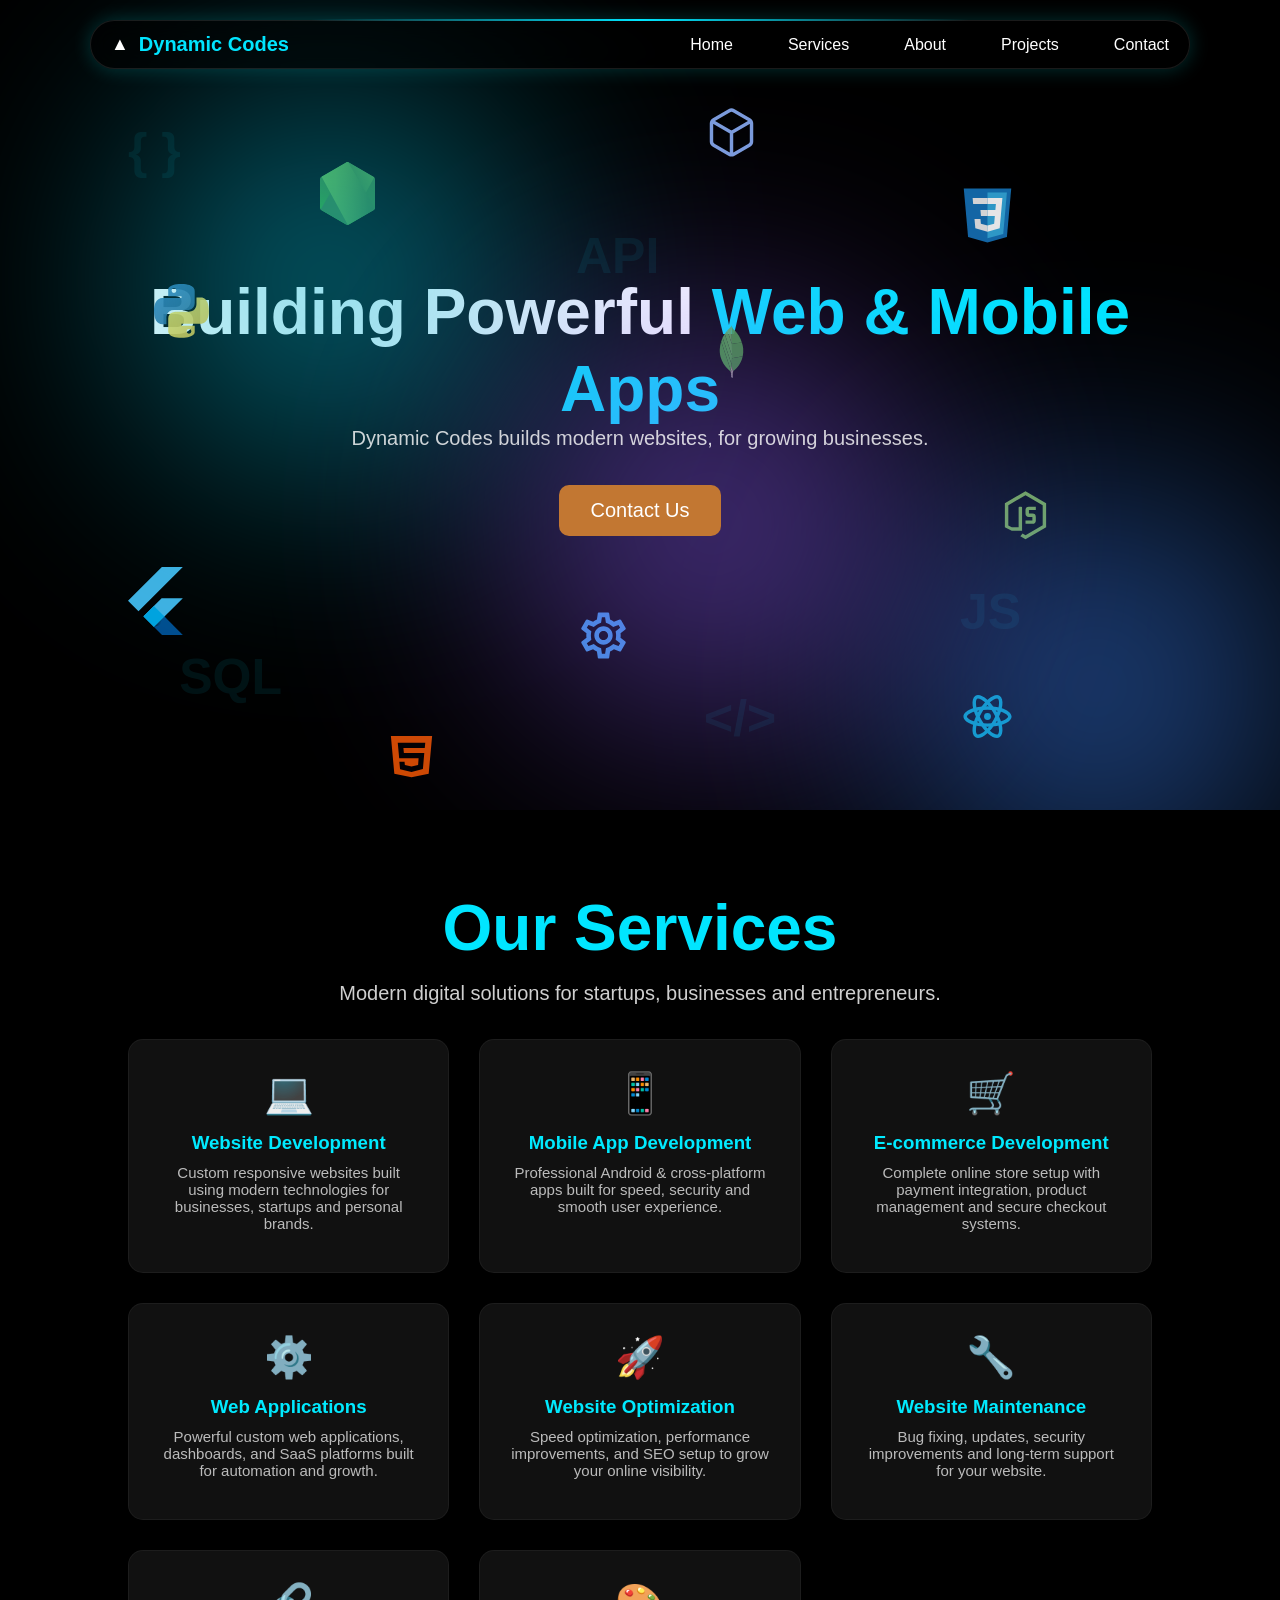
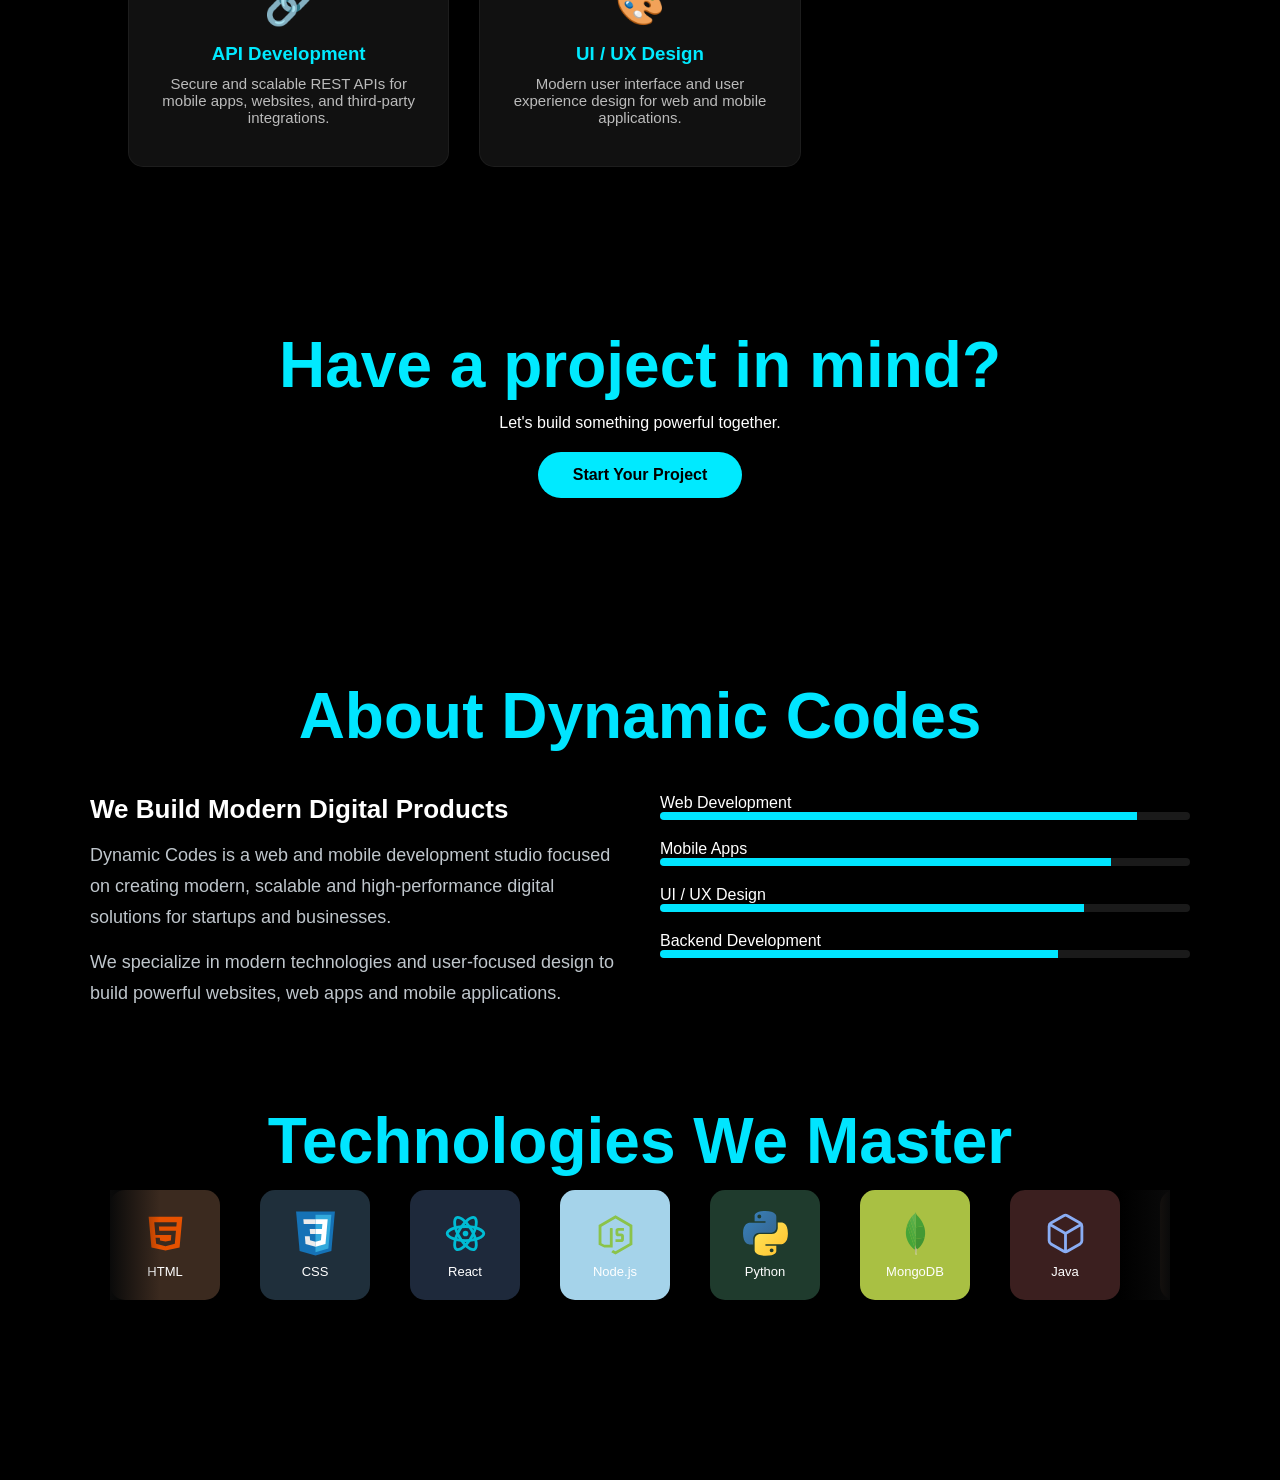
==== index.html @ 0e790fcc "update" ====
<!DOCTYPE html>
<html lang="en">

<head>

<meta charset="UTF-8">
<meta name="viewport" content="width=device-width, initial-scale=1.0">

<title>Dynamic Codes | Web & App Development</title>

<link rel="stylesheet" href="assets/css/style.css">

</head>

<body>

<!-- NAVBAR -->

<header class="navbar">

    <div class="nav-logo">
        <span class="logo-icon">▲</span>
        <span class="logo-text">Dynamic Codes</span>
    </div>

    <nav class="nav-links" id="navlinks">
        <a href="#home" class="nav-link">Home</a>
<a href="#services" class="nav-link">Services</a>
<a href="#about" class="nav-link">About</a>
<a href="#projects" class="nav-link">Projects</a>
<a href="#contact" class="nav-link">Contact</a>
    </nav>

    <div class="menu-btn" id="menuBtn">
<span></span>
<span></span>
<span></span>
</div>

</header>


<section class="hero">

<!-- animated code background -->

<div class="code-bg">

<span class="code code1">{ }</span>

<span class="code code2">&lt;/&gt;</span>

<span class="code code3">JS</span>

<span class="code code4">API</span>

<span class="code code5">SQL</span>

</div>


<!-- floating tech icons -->

<div class="floating-tech">

<img src="assets/images/tech/python.svg" class="tech python">
<img src="assets/images/tech/react.svg" class="tech react">
<img src="assets/images/tech/node.svg" class="tech node">
<img src="assets/images/tech/flutter.svg" class="tech flutter">
<img src="assets/images/tech/html.svg" class="tech html">
<img src="assets/images/tech/css.svg" class="tech css">
<img src="assets/images/tech/java.svg" class="tech java">
<img src="assets/images/tech/mongodb.svg" class="tech mongodb">
<img src="assets/images/tech/nodejs.svg" class="tech nodejs">
<img src="assets/images/tech/settings.svg" class="tech settings">

</div>


<!-- gradient blobs -->

<div class="blob blob1"></div>
<div class="blob blob2"></div>
<div class="blob blob3"></div>

<section id="home" class="home">

<div class="hero-content">

<h1>
Building Powerful
<span>Web & Mobile Apps</span>
</h1>

<p>
Dynamic Codes builds modern websites,
for growing businesses.
</p>

<a href="#contact" class="btn">Contact Us</a>

</div>

</section>
</section>


<section id="services" class="services">

<h2 class="section-title">Our Services</h2>

<p class="services-subtitle">
Modern digital solutions for startups, businesses and entrepreneurs.
</p>

<div class="services-grid">

<div class="service-card">

<div class="icon">💻</div>

<h3>Website Development</h3>

<p>
Custom responsive websites built using modern technologies
for businesses, startups and personal brands.
</p>

</div>



<div class="service-card">

<div class="icon">📱</div>

<h3>Mobile App Development</h3>

<p>
Professional Android & cross-platform apps built for
speed, security and smooth user experience.
</p>

</div>



<div class="service-card">

<div class="icon">🛒</div>

<h3>E-commerce Development</h3>

<p>
Complete online store setup with payment integration,
product management and secure checkout systems.
</p>

</div>



<div class="service-card">

<div class="icon">⚙️</div>

<h3>Web Applications</h3>

<p>
Powerful custom web applications, dashboards,
and SaaS platforms built for automation and growth.
</p>

</div>



<div class="service-card">

<div class="icon">🚀</div>

<h3>Website Optimization</h3>

<p>
Speed optimization, performance improvements,
and SEO setup to grow your online visibility.
</p>

</div>



<div class="service-card">

<div class="icon">🔧</div>

<h3>Website Maintenance</h3>

<p>
Bug fixing, updates, security improvements
and long-term support for your website.
</p>

</div>

<div class="service-card">

<div class="icon">🔗</div>

<h3>API Development</h3>

<p>
Secure and scalable REST APIs for mobile apps, websites,
and third-party integrations.
</p>

</div>

<div class="service-card">

<div class="icon">🎨</div>

<h3>UI / UX Design</h3>

<p>
Modern user interface and user experience design
for web and mobile applications.
</p>

</div>


</section>


<section class="cta-section">

<h2>Have a project in mind?</h2>

<p>Let's build something powerful together.</p>

<a href="contact.html" class="cta-btn">Start Your Project</a>

</section>

<section id="about" class="about">

<div class="about-container">

<h2 class="section-title">About Dynamic Codes</h2>

<div class="about-content">

<div class="about-text">

<h3>We Build Modern Digital Products</h3>

<p>
Dynamic Codes is a web and mobile development studio focused on creating
modern, scalable and high-performance digital solutions for startups
and businesses.
</p>

<p>
We specialize in modern technologies and user-focused design to build
powerful websites, web apps and mobile applications.
</p>

</div>

<div class="skills">

<div class="skill">
<p>Web Development</p>
<div class="progress"><span style="width:90%"></span></div>
</div>

<div class="skill">
<p>Mobile Apps</p>
<div class="progress"><span style="width:85%"></span></div>
</div>

<div class="skill">
<p>UI / UX Design</p>
<div class="progress"><span style="width:80%"></span></div>
</div>

<div class="skill">
<p>Backend Development</p>
<div class="progress"><span style="width:75%"></span></div>
</div>

</div>

</div>

<section class="tech-section">

<h2 class="section-title">Technologies We Master</h2>



<div class="tech-slider">

<div class="tech-track">

<div class="tech-item html1">
<img src="assets/images/tech/html.svg">
<p>HTML</p>
</div>

<div class="tech-item css2">
<img src="assets/images/tech/css.svg">
<p>CSS</p>
</div>

<div class="tech-item react3">
<img src="assets/images/tech/react.svg">
<p>React</p>
</div>

<div class="tech-item nodejs4">
<img src="assets/images/tech/nodejs.svg">
<p>Node.js</p>
</div>

<div class="tech-item python5">
<img src="assets/images/tech/python.svg">
<p>Python</p>
</div>

<div class="tech-item mongodb6">
<img src="assets/images/tech/mongodb.svg">
<p>MongoDB</p>
</div>

<div class="tech-item java7">
<img src="assets/images/tech/java.svg">
<p>Java</p>
</div>

<!-- duplicated for infinite scroll -->

<div class="tech-item html1">
<img src="assets/images/tech/html.svg">
<p>HTML</p>
</div>

<div class="tech-item css2">
<img src="assets/images/tech/css.svg">
<p>CSS</p>
</div>

<div class="tech-item react3">
<img src="assets/images/tech/react.svg">
<p>React</p>
</div>

<div class="tech-item nodejs4">
<img src="assets/images/tech/nodejs.svg">
<p>Node.js</p>
</div>

<div class="tech-item python5">
<img src="assets/images/tech/python.svg">
<p>Python</p>
</div>

</div>

</div>

</section>
</section>

<script src="assets/js/script.js"></script>

</body>
</html>
---- assets/css/style.css ----
*{
margin:0;
padding:0;
box-sizing:border-box;
font-family:Arial;
}

body{
background:#000;
color:white;
}

/* container */

.container{
width:90%;
max-width:1100px;
margin:auto;
}


/* GLASS NAVBAR */

.navbar{
position:sticky;
top:0;
background:rgba(255,255,255,0.05);
backdrop-filter:blur(10px);
border-bottom:1px solid rgba(255,255,255,0.1);
padding:20px 0;
}

.nav-container{
display:flex;
justify-content:space-between;
align-items:center;
}

nav a{
color:white;
margin-left:25px;
text-decoration:none;
transition:0.3s;
}

nav a:hover{
color:#06b6d4;
}


/* HERO */

.hero{
position:relative;
height:90vh;
display:flex;
align-items:center;
justify-content:center;
text-align:center;
overflow:hidden;
}


/* HERO TEXT */

.hero-content{
z-index:2;
max-width:1000px;
}

.hero h1{
font-size: clamp(32px, 6vw, 64px);
line-height:1.2;
font-weight:700;
}

.hero span{
color:#00e5ff;
}

.hero p{
font-size: clamp(14px, 2vw, 20px);
opacity:0.8;
}

/* BUTTON */

.btn{
position:relative;
display:inline-block;
padding:14px 32px;
background:#c27732;
color:white;
font-weight:500;
font-size: 20px;
border-radius:10px;
text-decoration:none;

margin-top: 10px;
transition:0.3s;

}

.btn:hover{
transform:translateY(-2px);
box-shadow:0 0 15px rgba(255,159,67,0.9);
}
.hero-content p{
    margin-bottom: 25px;
}
@media (max-width:768px){

.hero{
padding-top:120px;
padding-left:20px;
padding-right:20px;
}

.hero h1{
line-height:1.3;
}

}

@media (max-width:768px){

.hero{
text-align:center;
}

}

/* FLOATING TECH ICONS */

.floating-tech{
position:absolute;
width:100%;
height:100%;
top:0;
left:0;
pointer-events:none;
}

.tech{
position:absolute;
width:55px;
animation:float 6s ease-in-out infinite,
rotate 20s linear infinite;
opacity:0.9;
}

.python{ top:35%; left:12%; }
.react{ top:85%; left:75%; }
.node{ top:20%; left:25%; }
.flutter{ top:70%; left:10%; }
.html{ top:90%; left:30%; }
.css{ bottom:70%; left:75%; }
.apiary{ top:55%; left:30%; }
.java{ top:13%; left:55%; }
.mongodb{ top:40%; left:55%; }
.nodejs{ top:60%; left:78%; }
.settings{ top:75%; left:45%; }


@keyframes float{
0%{transform:translateY(0px);}
50%{transform:translateY(-40px);}
100%{transform:translateY(0px);}
}

@keyframes rotate{
from{transform:rotate(0deg);}
to{transform:rotate(360deg);}
}


/* GRADIENT BLOBS */

.blob{
position:absolute;
width:400px;
height:400px;
border-radius:50%;
filter:blur(120px);
opacity:0.5;
animation:blobMove 12s infinite ease-in-out;
}

.blob1{
background:#06b6d4;
top:10%;
left:10%;
}

.blob2{
background:#3b82f6;
top:60%;
left:70%;
}

.blob3{
background:#8b5cf6;
top:40%;
left:40%;
}

@keyframes blobMove{
0%{transform:translateY(0px);}
50%{transform:translateY(-80px);}
100%{transform:translateY(0px);}
}

.services{
padding:80px 0;
background:#000;
text-align:center;
}

.service-grid{
display:grid;
grid-template-columns:repeat(auto-fit,minmax(250px,1fr));
gap:25px;
margin-top:40px;
}

.service-card{
background:linear-gradient( to right,#fff,#3b82f6);
padding:30px;
border-radius:12px;
transition:0.3s;
border: #e4691c;
color: #020617;
}

.service-card:hover{
transform:translateY(-10px);
border: 2px solid #faf9fb;
box-shadow:0 20px 40px rgba(251, 249, 249, 0.4);
}


footer{
text-align:center;
padding:20px;
background:#020617;
}

.code-bg{
position:absolute;
width:100%;
height:100%;
top:0;
left:0;
pointer-events:none;
}

.code{
position:absolute;
font-size:50px;
opacity:0.08;
font-weight:bold;
}

/* different positions */

.code1{
top:15%;
left:10%;
animation:float1 10s infinite;
}

.code2{
top:85%;
left:55%;
animation:float2 12s infinite;
}

.code3{
top:72%;
left:75%;
animation:float3 9s infinite;
}

.code4{
top:28%;
left:45%;
animation:float4 11s infinite;
}

.code5{
top:80%;
left:14%;
animation:float5 13s infinite;
}

/* different animations */

@keyframes float1{
0%{transform:translateY(0);}
50%{transform:translateY(-40px);}
100%{transform:translateY(0);}
}

@keyframes float2{
0%{transform:translateY(0);}
50%{transform:translateY(40px);}
100%{transform:translateY(0);}
}

@keyframes float3{
0%{transform:translateX(0);}
50%{transform:translateX(-40px);}
100%{transform:translateX(0);}
}

@keyframes float4{
0%{transform:translate(0);}
50%{transform:translate(30px,-30px);}
100%{transform:translate(0);}
}

@keyframes float5{
0%{transform:translate(0);}
50%{transform:translate(-30px,30px);}
100%{transform:translate(0);}
}


/* NAVBAR */

.navbar{
position:fixed;
top:20px;
left:50%;
transform:translateX(-50%);

width:85%;
max-width:900px;

display:flex;
justify-content:space-between;
align-items:center;

padding:12px 25px;

border-radius:50px;

background:rgba(0,0,0,0.7);
backdrop-filter:blur(10px);

border:1px solid rgba(255,255,255,0.1);

box-shadow:0 0 20px rgba(0,255,255,0.2);

z-index:1000;
}

/* logo */

.nav-logo{
display:flex;
align-items:center;
gap:10px;
font-size:20px;
font-weight:600;
color:#00e5ff;
}

.logo-icon{
font-size:18px;
color:white;
}

/* links */

.nav-links{
display:flex;
gap:25px;
}

.nav-links a{
text-decoration:none;
color:white;
font-size:15px;
transition:0.3s;
}

.nav-links a:hover{
color:#00e5ff;
}

/* menu icon */

.menu-btn{
display:none;
font-size:22px;
color:white;
cursor:pointer;
}

@media(max-width:768px){

.nav-links{
display:none;
}

.menu-btn{
display:block;
}

}

.navbar::before{
content:"";
position:absolute;
top:-2px;
left:20%;
width:60%;
height:2px;

background:linear-gradient(90deg,transparent,#00e5ff,transparent);
}

.services-hero{
text-align:center;
padding:140px 20px 60px;
background:linear-gradient(135deg,#050505,#0b0f2c);
}

.services-hero h1{
font-size:48px;
color:#00eaff;
margin-bottom:10px;
}

.services-hero p{
color:#bbb;
font-size:18px;
margin-bottom: 10px;
}



.services-container{

display:grid;
grid-template-columns:repeat(auto-fit,minmax(250px,1fr));

gap:30px;

padding:60px 10%;

}



.service-card{

background:#0f0f0f;

padding:30px;

border-radius:15px;

text-align:center;

border:1px solid rgba(255,255,255,0.05);

transition:0.4s;

}



.service-card:hover{

transform:translateY(-10px);

border-color:#00eaff;

box-shadow:0 0 20px rgba(0,255,255,0.3);

}



.icon{

font-size:40px;

margin-bottom:15px;

}



.service-card h3{

color:#00eaff;

margin-bottom:10px;

}



.service-card p{

color:#bbb;

font-size:15px;
margin-bottom: 10px;

}



.cta-section{

text-align:center;

padding:80px 20px;

background:#000;

}

.cta-section h2{
font-size: clamp(32px, 6vw, 64px);
line-height:1.2;
font-weight:700;
color:#00eaff;

margin-bottom:10px;

}



.cta-btn{

display:inline-block;

margin-top:20px;

padding:14px 35px;

background:#00eaff;

color:#000;

border-radius:30px;

text-decoration:none;

font-weight:bold;

transition:0.3s;

}



.cta-btn:hover{

background:#00c7d9;

}



footer{

text-align:center;

padding:20px;

background:#000;

color:#aaa;

}

/* SECTION TITLE */

.section-title{
text-align:center;
margin-bottom:60px;
color:#00e5ff;
margin-bottom: 10px;
font-size: clamp(32px, 6vw, 64px);
line-height:1.2;
font-weight:700;
}

/* SERVICES */

.services{
padding:80px 10%;
}

.services-grid{
display:grid;
grid-template-columns:repeat(auto-fit,minmax(250px,1fr));
gap:30px;
margin-top: 10px;
}

.service-card{
background:#111;
padding:30px;
border-radius:15px;
transition:0.3s;
}

.services-subtitle{
text-align:center;
max-width:1000px;
margin:10px auto 50px;
color:#cfcfcf;
font-size:clamp(14px,2vw,20px);
line-height:1.6;
margin-bottom: 30px;
}

.service-card:hover{
transform:translateY(-10px);
}

.menu-btn{
display:none;
flex-direction:column;
cursor:pointer;
gap:5px;
}

.menu-btn span{
width:25px;
height:3px;
background:white;
border-radius:3px;
transition:0.3s;
}

/* Mobile */

@media (max-width:768px){

.nav-links{
position:absolute;
top:80px;
left:0;
width:100%;
background:#0b0b0b;
flex-direction:column;
align-items:center;
gap:20px;
padding:20px 0;
transform:translateY(-200%);
transition:0.4s;
}

.nav-links.active{
transform:translateY(0);
}

.menu-btn{
display:flex;
}

}

/* hamburger animation */

.menu-btn.active span:nth-child(1){
transform:rotate(45deg) translate(5px,5px);
}

.menu-btn.active span:nth-child(2){
opacity:0;
}

.menu-btn.active span:nth-child(3){
transform:rotate(-45deg) translate(6px,-6px);
}

/* NAVBAR */

.navbar{
display:flex;
justify-content:space-between;
align-items:center;
padding:12px 20px;
position:fixed;
width:90%;
left: 50%;
top:20px;
z-index:1000;
max-width: 1100px;
transform: translateX(-50%);
background:rgba(0,0,0,0.6);
backdrop-filter:blur(10px);
border-radius:50px;
}

/* NAV LINKS */

.nav-links{
display:flex;
gap:30px;
}

.nav-links a{
color:white;
text-decoration:none;
font-size:16px;
transition:0.3s;
}

.nav-links a:hover{
color:#00e5ff;
}

/* HAMBURGER */

.menu-btn{
display:none;
flex-direction:column;
cursor:pointer;
gap:5px;
}

.menu-btn span{
width:26px;
height:3px;
background:white;
border-radius:5px;
transition:0.3s;
}

/* MOBILE MENU */

@media (max-width:768px){

.menu-btn{
display:flex;
}

.nav-links{
position:absolute;
top:80px;
left:0;
width:100%;
flex-direction:column;
align-items:center;
gap:25px;
padding:30px 0;
border:1px solid #00e5ff;

background:rgba(0,0,0,0.9);
backdrop-filter:blur(15px);

transform:translateY(-200%);
transition:0.4s ease;
}

.nav-links.active{
transform:translateY(0);
}

}

/* HAMBURGER ANIMATION */

.menu-btn.active span:nth-child(1){
transform:rotate(45deg) translate(5px,5px);
}

.menu-btn.active span:nth-child(2){
opacity:0;
}

.menu-btn.active span:nth-child(3){
transform:rotate(-45deg) translate(6px,-6px);
}

@media (max-width:768px){

.nav-links{
display:none;
flex-direction:column;
}

.nav-links.active{
display:flex;
}

}

@media (max-width:768px){

.nav-links{
position:absolute;
top:70px;
left:0;
width:100%;

background:#0b0b0b;

flex-direction:column;
align-items:center;
gap:20px;

padding:25px 0;

display:none;
}

.nav-links.active{
display:flex;
}

.nav-links a{
font-size:18px;
}

}

/* ABOUT SECTION */

.about{
padding:100px 20px;
}

.about-container{
max-width:1100px;
margin:auto;
}

.about-content{
display:grid;
grid-template-columns:1fr 1fr;
gap:40px;
margin-top:40px;
}

.about-text h3{
font-size:26px;
margin-bottom:15px;
}

.about-text p{
color:#bfc6cc;
line-height:1.7;
font-size: clamp(14px,1.6vw,18px);
margin-bottom:15px;
}

/* SKILLS */

.skill{
margin-bottom:20px;
}

.progress{
height:8px;
background:#1a1a1a;
border-radius:10px;
overflow:hidden;
}

.progress span{
display:block;
height:100%;
background:#00e5ff;
}

@media(max-width:768px){

.about-content{
grid-template-columns:1fr;
text-align:center;
}

}

/* TECH STACK */

.tech-section{
text-align:center;
padding:80px 20px;
overflow:hidden;
width:100%;

}

.tech-slider{
width:100%;
overflow:hidden;
position:relative;
}

.tech-track{
display:flex;
gap:40px;
width:max-content;



animation:scrollTech 20s linear infinite;
}

.tech-item{
min-width:110px;
height:110px;

display:flex;
flex-direction:column;
align-items:center;
justify-content:center;

border-radius:15px;

padding:15px;

transition:0.3s;
}

.tech-item img{
width:45px;
height:45px;
margin-bottom:8px;
}

.tech-item p{
font-size:13px;
color:white;
}

.react3{
background:#1e293b;
}

.python5{
background:#1f3b2d;
}

.java7{
background:#3b1f1f;
}

.html1{
background:#3b2a1f;
}

.nodejs4{
    background: #a5d3ea;
}
.mongodb6{
    background: #a9c043;
}
.css2{
background:#1f2f3b;
}

.node8{
background:#243b1f;
}

/* Animation */

@keyframes scrollTech{

0%{
transform:translateX(0);
}

100%{
transform:translateX(-50%);
}

}

@media(max-width:768px){

.tech-item{
min-width:35px;
}

.tech-item img{
width:45px;
height:45px;
}

}

.tech-slider::before,
.tech-slider::after{

content:"";
position:absolute;
top:0;
width:50px;
height:100%;
z-index:2;
}

.tech-slider::before{
left:0;
background:linear-gradient(to right,#0a0a0a,transparent);
}

.tech-slider::after{
right:0;
background:linear-gradient(to left,#0a0a0a,transparent);
}
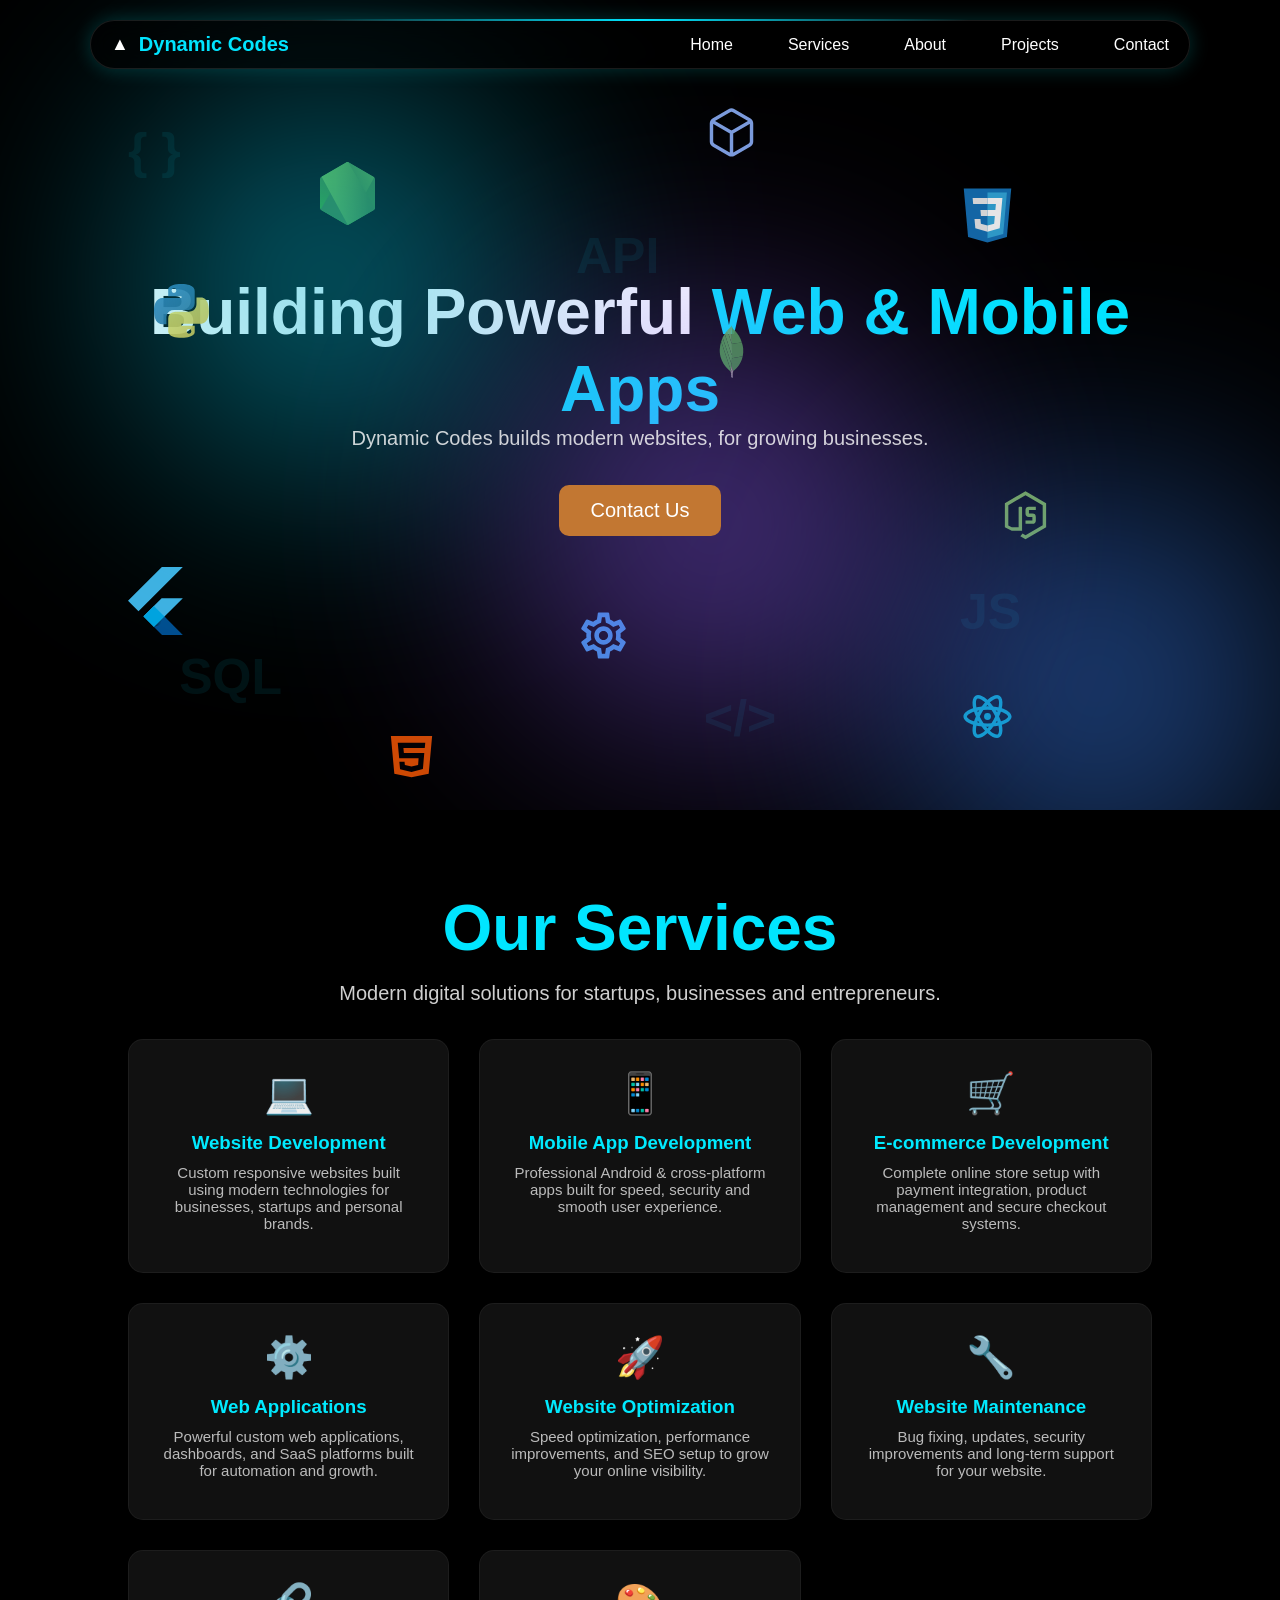
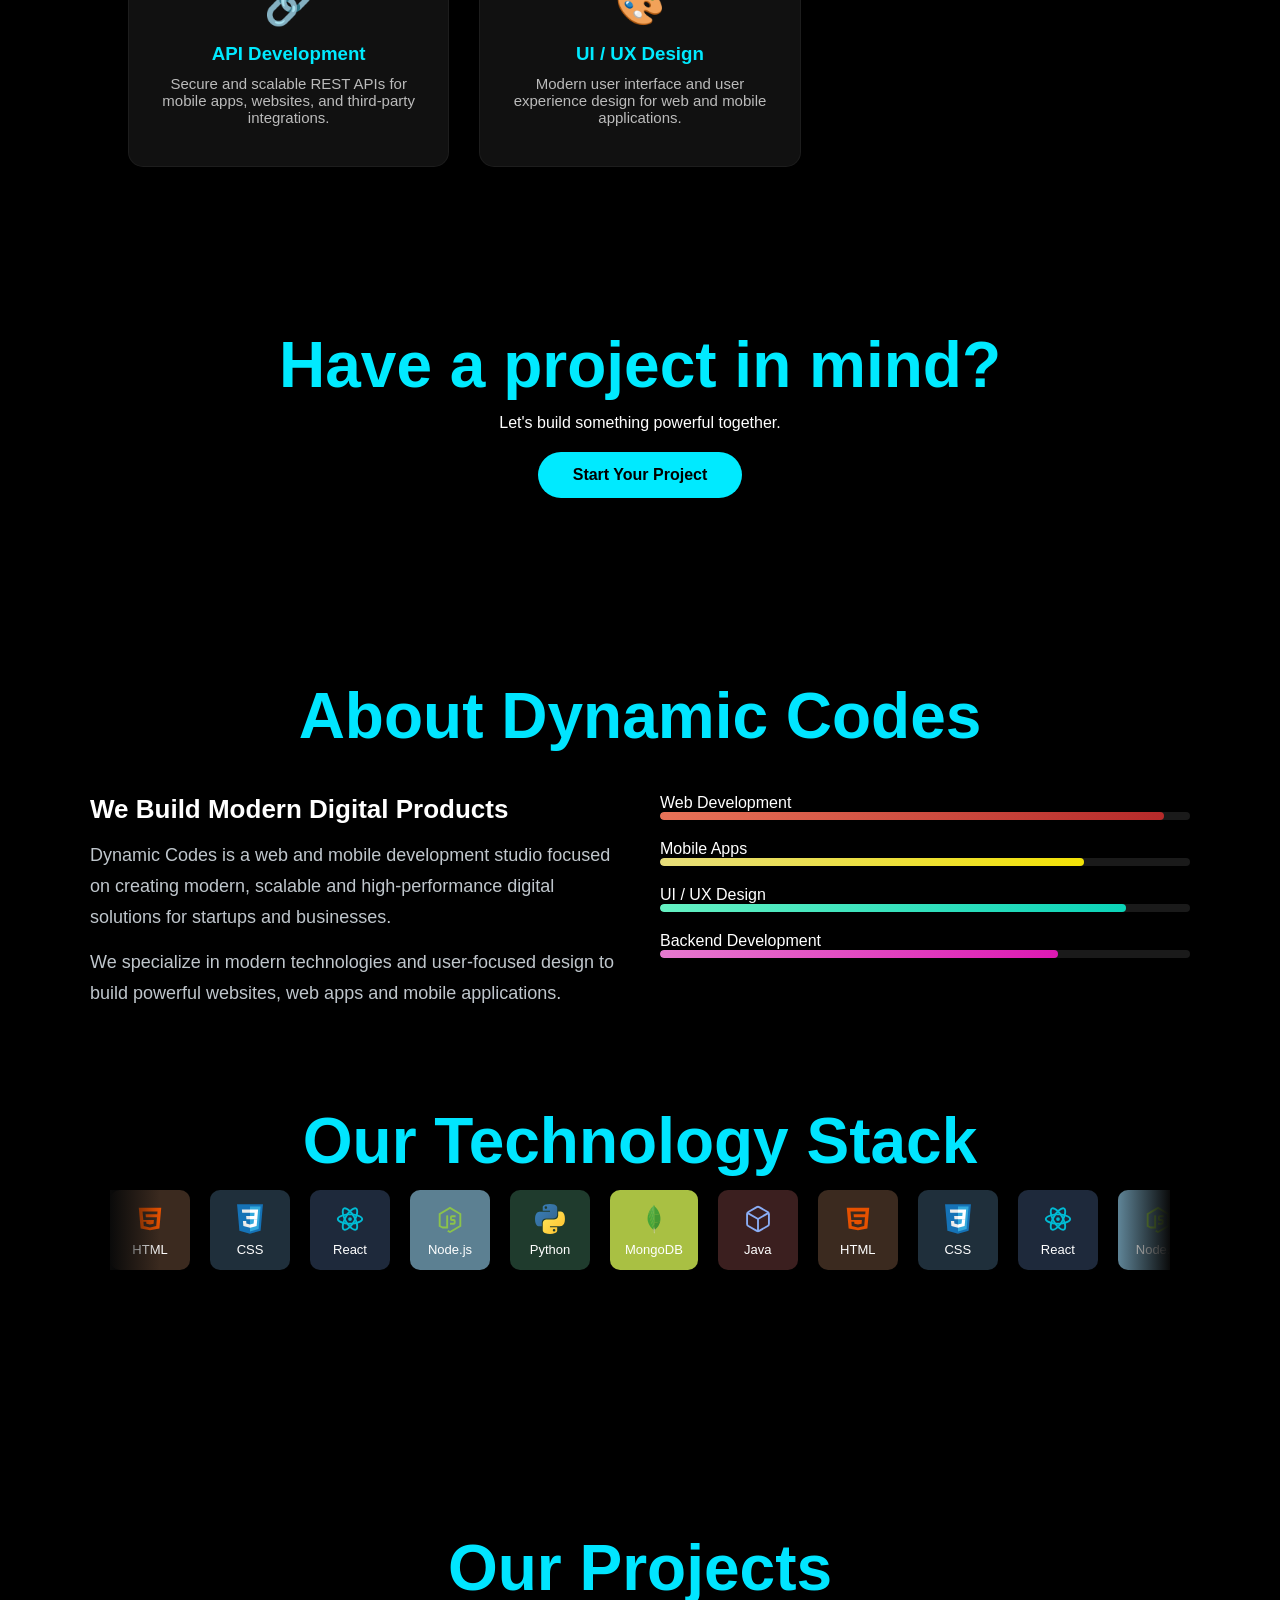
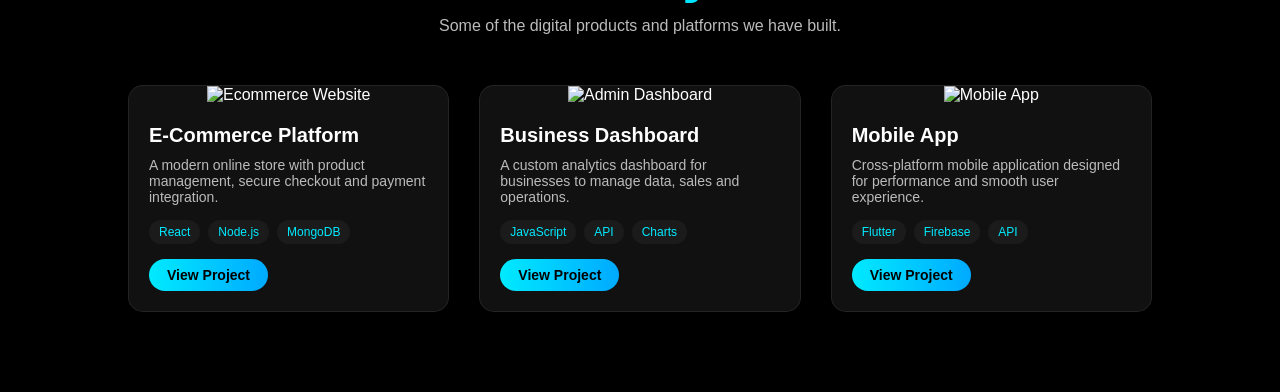
==== commit 1d03911c: "update" ====
--- a/index.html
+++ b/index.html
@@ -272,17 +272,17 @@
 
 <div class="skill">
 <p>Web Development</p>
-<div class="progress"><span style="width:90%"></span></div>
+<div class="progress"><span style="width:95%"></span></div>
 </div>
 
 <div class="skill">
 <p>Mobile Apps</p>
-<div class="progress"><span style="width:85%"></span></div>
+<div class="progress"><span style="width:80%"></span></div>
 </div>
 
 <div class="skill">
 <p>UI / UX Design</p>
-<div class="progress"><span style="width:80%"></span></div>
+<div class="progress"><span style="width:88%"></span></div>
 </div>
 
 <div class="skill">
@@ -291,12 +291,11 @@
 </div>
 
 </div>
-
 </div>
 
 <section class="tech-section">
 
-<h2 class="section-title">Technologies We Master</h2>
+<h2 class="section-title">Our Technology Stack</h2>
 
 
 
@@ -373,6 +372,97 @@
 </section>
 </section>
 
+<section id="projects" class="projects">
+
+<h2 class="section-title">Our Projects</h2>
+
+<p class="projects-subtitle">
+Some of the digital products and platforms we have built.
+</p>
+
+<div class="projects-container">
+
+<div class="project-card">
+
+<div class="project-image">
+<img src="assets/images/projects/ecommerce.jpg" alt="Ecommerce Website">
+</div>
+
+<div class="project-content">
+<h3>E-Commerce Platform</h3>
+<p>
+A modern online store with product management,
+secure checkout and payment integration.
+</p>
+
+<div class="project-tech">
+<span>React</span>
+<span>Node.js</span>
+<span>MongoDB</span>
+</div>
+
+<a href="#" class="project-btn">View Project</a>
+
+</div>
+
+</div>
+
+
+<div class="project-card">
+
+<div class="project-image">
+<img src="assets/images/projects/dashboard.jpg" alt="Admin Dashboard">
+</div>
+
+<div class="project-content">
+<h3>Business Dashboard</h3>
+<p>
+A custom analytics dashboard for businesses
+to manage data, sales and operations.
+</p>
+
+<div class="project-tech">
+<span>JavaScript</span>
+<span>API</span>
+<span>Charts</span>
+</div>
+
+<a href="#" class="project-btn">View Project</a>
+
+</div>
+
+</div>
+
+
+<div class="project-card">
+
+<div class="project-image">
+<img src="assets/images/projects/mobileapp.jpg" alt="Mobile App">
+</div>
+
+<div class="project-content">
+<h3>Mobile App</h3>
+<p>
+Cross-platform mobile application designed
+for performance and smooth user experience.
+</p>
+
+<div class="project-tech">
+<span>Flutter</span>
+<span>Firebase</span>
+<span>API</span>
+</div>
+
+<a href="#" class="project-btn">View Project</a>
+
+</div>
+
+</div>
+
+</div>
+
+</section>
+
 <script src="assets/js/script.js"></script>
 
 </body>
--- a/assets/css/style.css
+++ b/assets/css/style.css
@@ -869,12 +869,37 @@
 overflow:hidden;
 }
 
+/* Default progress bar */
+
 .progress span{
 display:block;
 height:100%;
-background:#00e5ff;
-}
-
+border-radius:20px;
+}
+
+/* Web Development */
+
+.skills .skill:nth-child(1) .progress span{
+background:linear-gradient(90deg,#E87358,#B52A2A);
+}
+
+/* Mobile Apps */
+
+.skills .skill:nth-child(2) .progress span{
+background:linear-gradient(90deg,#E6DD7A,#F2E207);
+}
+
+/* UI / UX Design */
+
+.skills .skill:nth-child(3) .progress span{
+background:linear-gradient(90deg,#65f1c2,#0bd3b8);
+}
+
+/* Backend Development */
+
+.skills .skill:nth-child(4) .progress span{
+background:linear-gradient(90deg,#e67acf,#dd19b3);
+}
 @media(max-width:768px){
 
 .about-content{
@@ -902,7 +927,7 @@
 
 .tech-track{
 display:flex;
-gap:40px;
+gap:20px;
 width:max-content;
 
 
@@ -911,15 +936,15 @@
 }
 
 .tech-item{
-min-width:110px;
-height:110px;
+min-width:80px;
+height:80px;
 
 display:flex;
 flex-direction:column;
 align-items:center;
 justify-content:center;
 
-border-radius:15px;
+border-radius:10px;
 
 padding:15px;
 
@@ -927,8 +952,8 @@
 }
 
 .tech-item img{
-width:45px;
-height:45px;
+width:30px;
+height:30px;
 margin-bottom:8px;
 }
 
@@ -954,7 +979,7 @@
 }
 
 .nodejs4{
-    background: #a5d3ea;
+    background: #5c8092;
 }
 .mongodb6{
     background: #a9c043;
@@ -1013,4 +1038,126 @@
 .tech-slider::after{
 right:0;
 background:linear-gradient(to left,#0a0a0a,transparent);
+}
+
+.projects{
+padding:80px 10%;
+text-align:center;
+}
+
+.projects-subtitle{
+color:#bbb;
+margin-bottom:50px;
+font-size:16px;
+}
+
+.projects-container{
+display:grid;
+grid-template-columns:repeat(auto-fit,minmax(280px,1fr));
+gap:30px;
+}
+
+.project-card{
+
+background:#111;
+border-radius:15px;
+overflow:hidden;
+bottom: 70px;
+
+transition:0.4s;
+
+border:1px solid rgba(255,255,255,0.08);
+
+}
+
+.project-card:hover{
+
+transform:translateY(-10px);
+
+box-shadow:
+0 10px 30px rgba(0,255,255,0.2);
+
+}
+
+.project-image img{
+
+width:100%;
+height:200px;
+object-fit:cover;
+
+}
+
+.project-content{
+padding:20px;
+text-align:left;
+}
+
+.project-content h3{
+margin-bottom:10px;
+font-size:20px;
+}
+
+.project-content p{
+font-size:14px;
+color:#bbb;
+margin-bottom:15px;
+}
+
+.project-tech{
+
+display:flex;
+flex-wrap:wrap;
+gap:8px;
+margin-bottom:15px;
+
+}
+
+.project-tech span{
+
+background:#1b1b1b;
+padding:5px 10px;
+border-radius:20px;
+font-size:12px;
+color:#00eaff;
+
+}
+
+.project-btn{
+
+display:inline-block;
+
+padding:8px 18px;
+
+background:linear-gradient(90deg,#00eaff,#00aaff);
+
+border-radius:20px;
+
+font-size:14px;
+
+text-decoration:none;
+
+color:#000;
+
+font-weight:600;
+
+transition:0.3s;
+
+}
+
+.project-btn:hover{
+
+transform:scale(1.05);
+
+}
+
+@media (max-width:768px){
+
+.projects{
+padding:60px 6%;
+}
+
+.project-content{
+text-align:center;
+}
+
 }
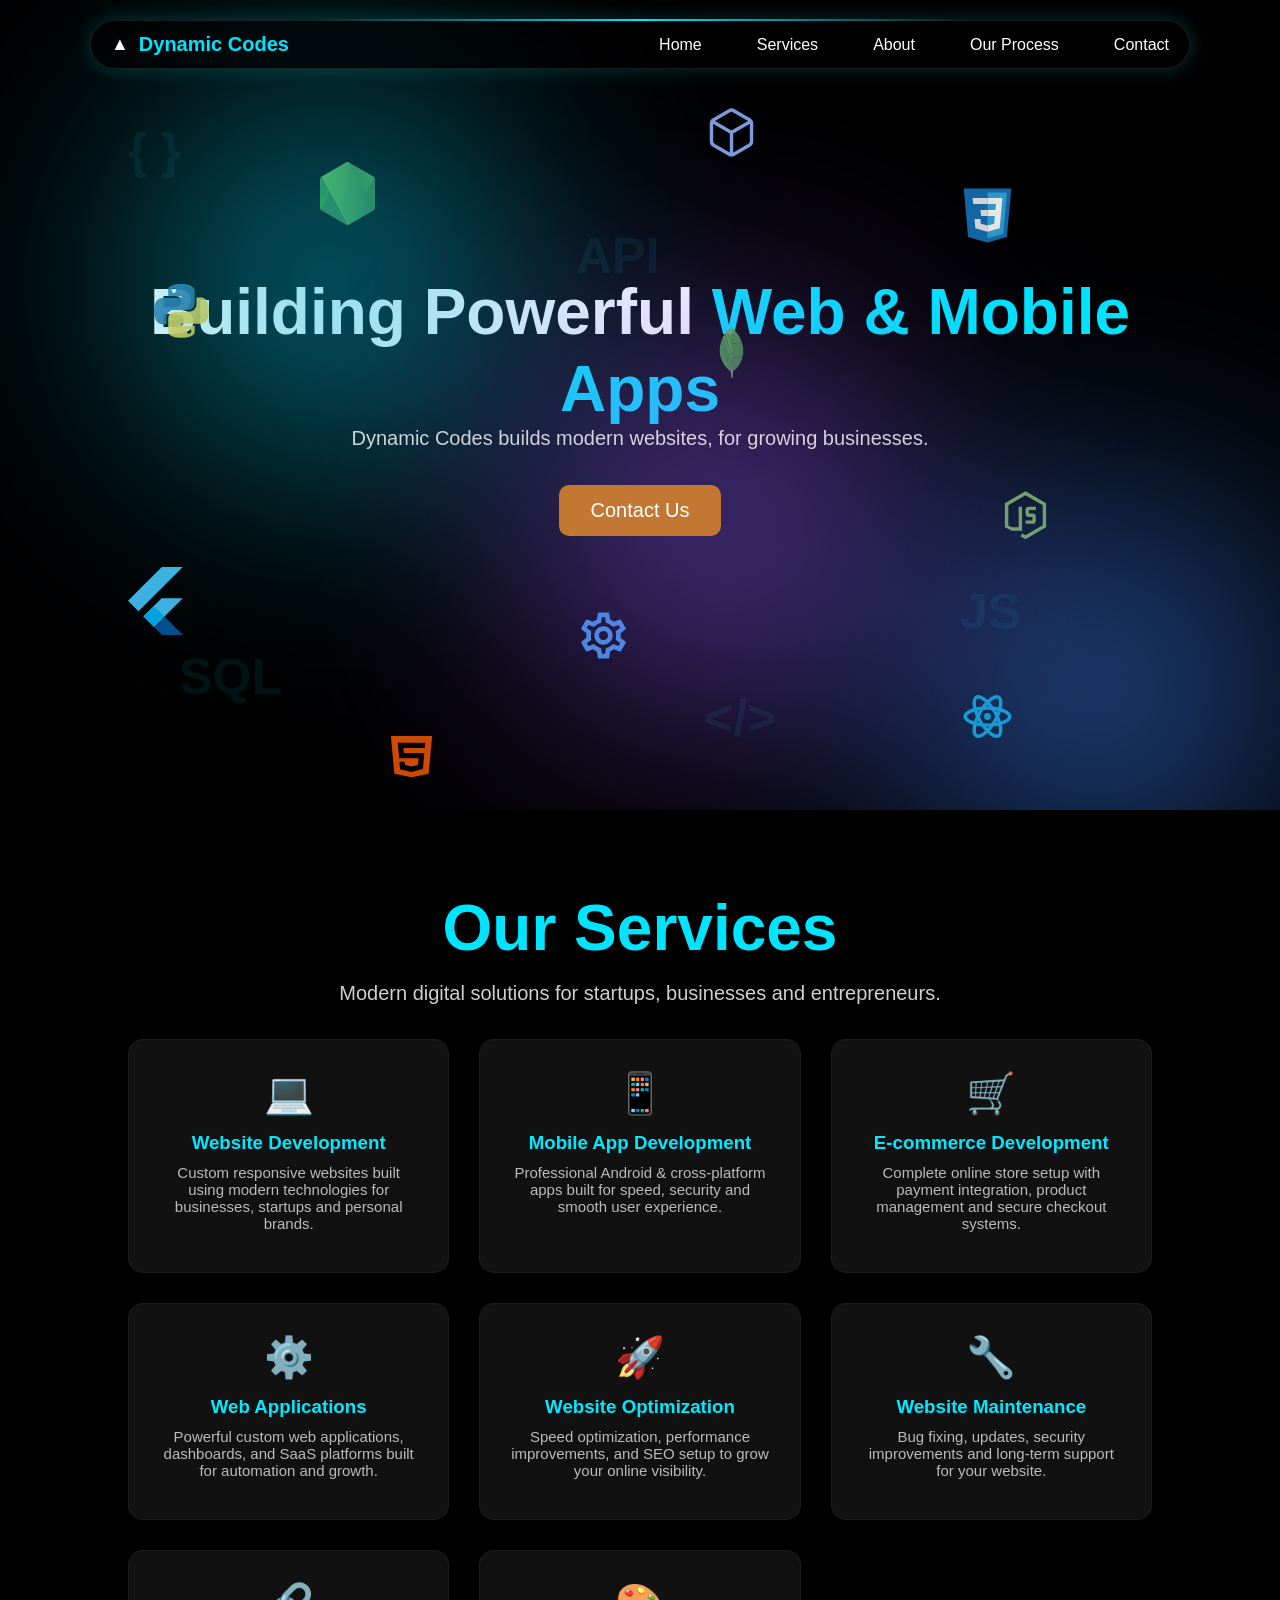
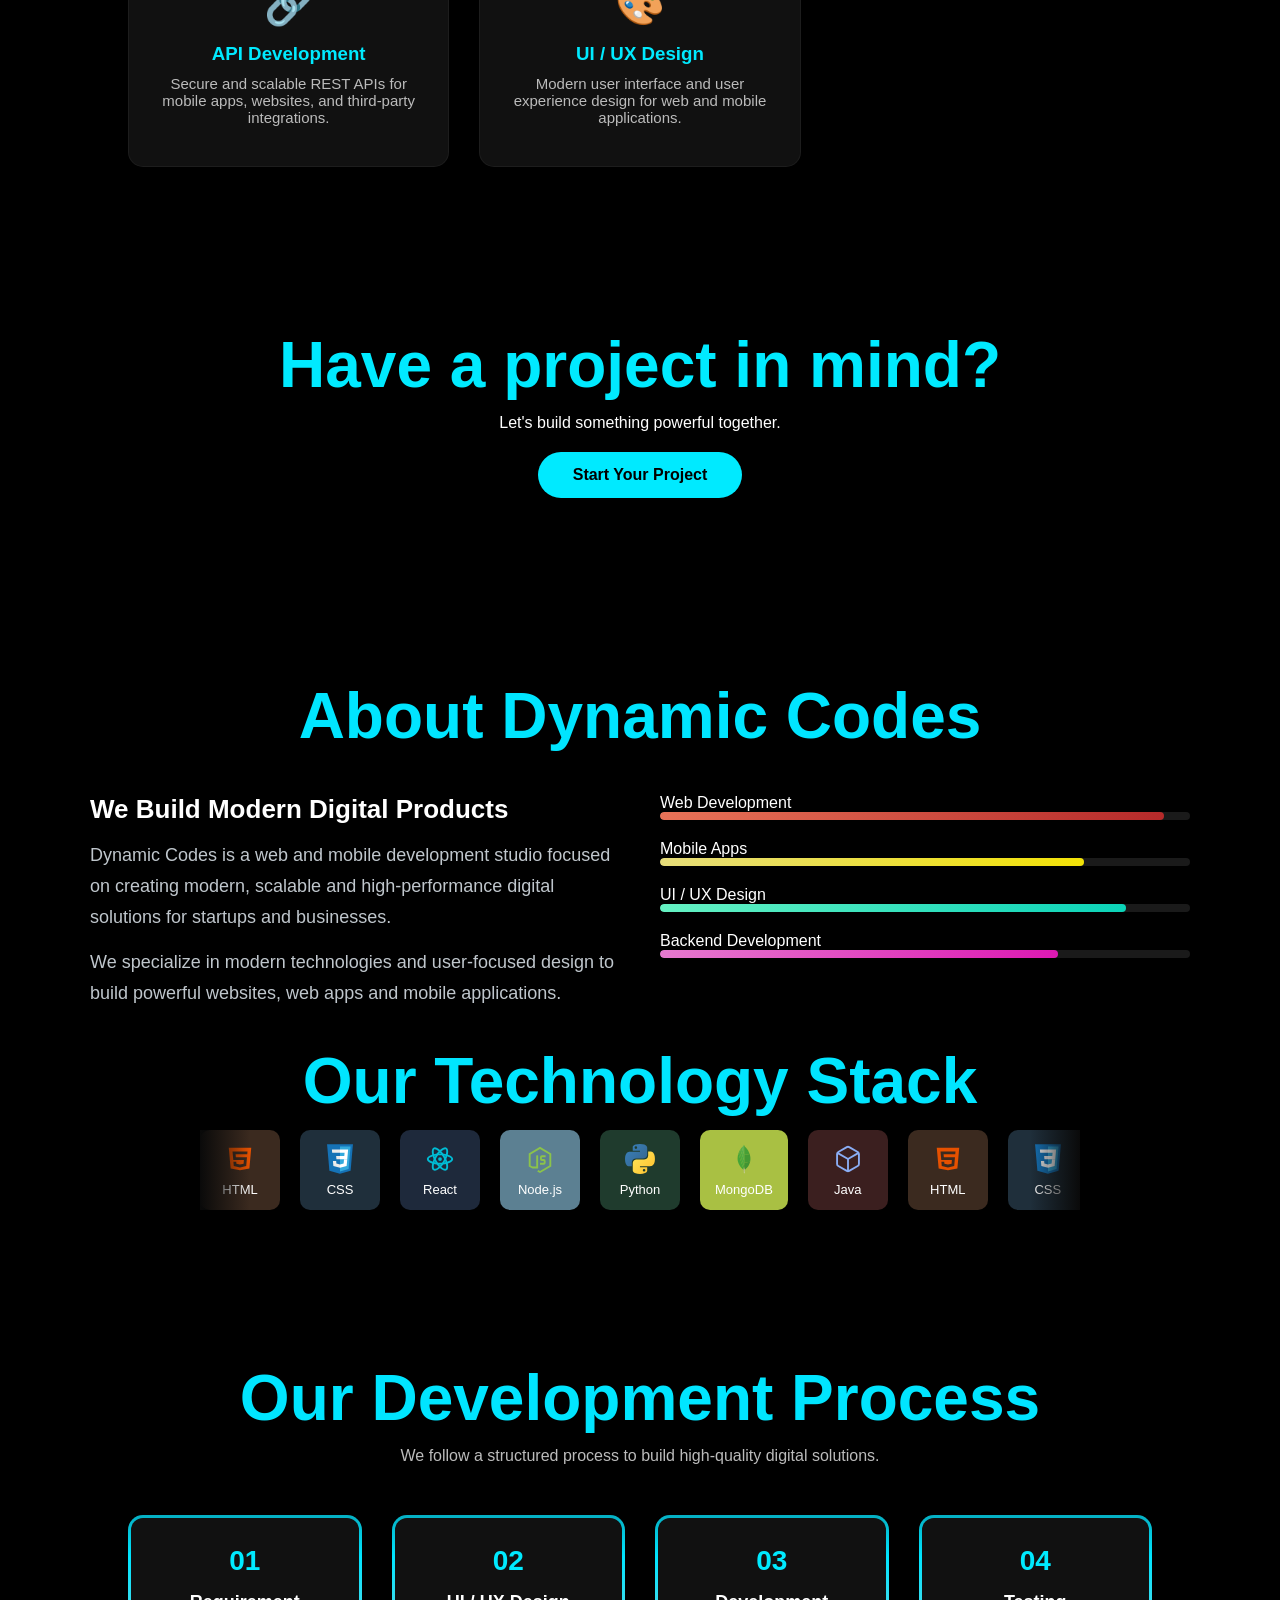
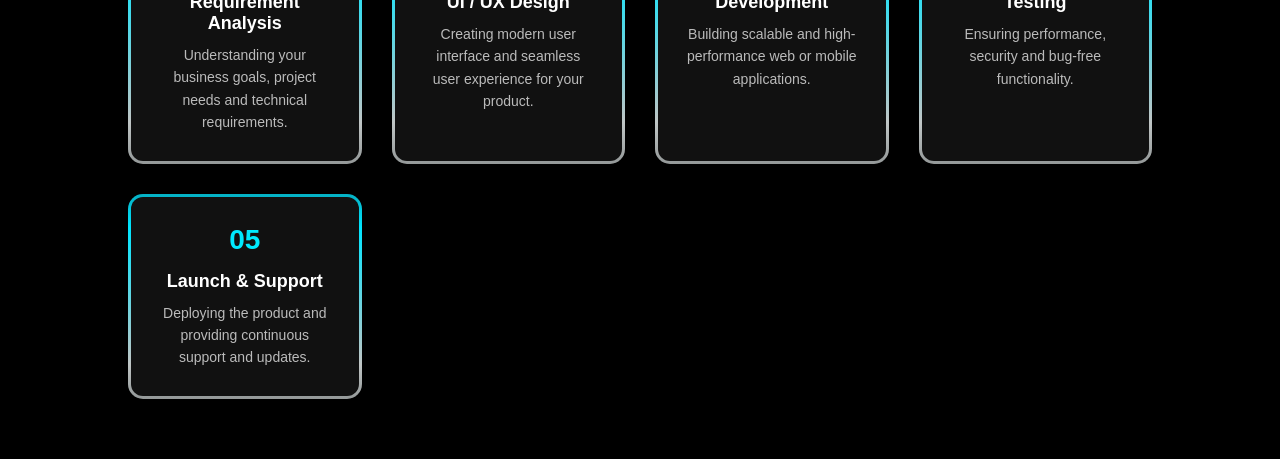
==== commit c2b7f665: "update" ====
--- a/index.html
+++ b/index.html
@@ -27,7 +27,7 @@
         <a href="#home" class="nav-link">Home</a>
 <a href="#services" class="nav-link">Services</a>
 <a href="#about" class="nav-link">About</a>
-<a href="#projects" class="nav-link">Projects</a>
+<a href="#our process" class="nav-link">Our Process</a>
 <a href="#contact" class="nav-link">Contact</a>
     </nav>
 
@@ -372,90 +372,82 @@
 </section>
 </section>
 
-<section id="projects" class="projects">
-
-<h2 class="section-title">Our Projects</h2>
-
-<p class="projects-subtitle">
-Some of the digital products and platforms we have built.
-</p>
-
-<div class="projects-container">
-
-<div class="project-card">
-
-<div class="project-image">
-<img src="assets/images/projects/ecommerce.jpg" alt="Ecommerce Website">
-</div>
-
-<div class="project-content">
-<h3>E-Commerce Platform</h3>
-<p>
-A modern online store with product management,
-secure checkout and payment integration.
-</p>
-
-<div class="project-tech">
-<span>React</span>
-<span>Node.js</span>
-<span>MongoDB</span>
-</div>
-
-<a href="#" class="project-btn">View Project</a>
-
-</div>
-
-</div>
-
-
-<div class="project-card">
-
-<div class="project-image">
-<img src="assets/images/projects/dashboard.jpg" alt="Admin Dashboard">
-</div>
-
-<div class="project-content">
-<h3>Business Dashboard</h3>
-<p>
-A custom analytics dashboard for businesses
-to manage data, sales and operations.
-</p>
-
-<div class="project-tech">
-<span>JavaScript</span>
-<span>API</span>
-<span>Charts</span>
-</div>
-
-<a href="#" class="project-btn">View Project</a>
-
-</div>
-
-</div>
-
-
-<div class="project-card">
-
-<div class="project-image">
-<img src="assets/images/projects/mobileapp.jpg" alt="Mobile App">
-</div>
-
-<div class="project-content">
-<h3>Mobile App</h3>
-<p>
-Cross-platform mobile application designed
-for performance and smooth user experience.
-</p>
-
-<div class="project-tech">
-<span>Flutter</span>
-<span>Firebase</span>
-<span>API</span>
-</div>
-
-<a href="#" class="project-btn">View Project</a>
-
-</div>
+<section id="our process" class="our process">
+
+<h2 class="section-title">Our Development Process</h2>
+
+<p class="process-subtitle">
+We follow a structured process to build high-quality digital solutions.
+</p>
+
+<div class="process-container">
+
+<div class="process-card">
+
+<div class="process-number">01</div>
+
+<h3>Requirement Analysis</h3>
+
+<p>
+Understanding your business goals, project needs
+and technical requirements.
+</p>
+
+</div>
+
+
+<div class="process-card">
+
+<div class="process-number">02</div>
+
+<h3>UI / UX Design</h3>
+
+<p>
+Creating modern user interface and seamless
+user experience for your product.
+</p>
+
+</div>
+
+
+<div class="process-card">
+
+<div class="process-number">03</div>
+
+<h3>Development</h3>
+
+<p>
+Building scalable and high-performance
+web or mobile applications.
+</p>
+
+</div>
+
+
+<div class="process-card">
+
+<div class="process-number">04</div>
+
+<h3>Testing</h3>
+
+<p>
+Ensuring performance, security and
+bug-free functionality.
+</p>
+
+</div>
+
+
+<div class="process-card">
+
+<div class="process-number">05</div>
+
+<h3>Launch & Support</h3>
+
+<p>
+Deploying the product and providing
+continuous support and updates.
+</p>
 
 </div>
 
--- a/assets/css/style.css
+++ b/assets/css/style.css
@@ -913,7 +913,7 @@
 
 .tech-section{
 text-align:center;
-padding:80px 20px;
+padding:20px 10% 10px;
 overflow:hidden;
 width:100%;
 
@@ -1040,124 +1040,139 @@
 background:linear-gradient(to left,#0a0a0a,transparent);
 }
 
-.projects{
-padding:80px 10%;
-text-align:center;
-}
-
-.projects-subtitle{
+.process{
+
+padding:30px 10% 60px;
+text-align:center;
+margin-top: 10px;
+
+}
+
+.process-subtitle{
+
 color:#bbb;
 margin-bottom:50px;
-font-size:16px;
-}
-
-.projects-container{
+
+}
+
+.process-container{
+
 display:grid;
-grid-template-columns:repeat(auto-fit,minmax(280px,1fr));
+
+grid-template-columns:repeat(auto-fit,minmax(220px,1fr));
+
 gap:30px;
-}
-
-.project-card{
-
+
+}
+
+.process-card{
+position:relative;
+padding:30px;
+border-radius:15px;
 background:#111;
-border-radius:15px;
 overflow:hidden;
-bottom: 70px;
-
-transition:0.4s;
-
-border:1px solid rgba(255,255,255,0.08);
-
-}
-
-.project-card:hover{
+}
+
+
+.process-card:hover{
 
 transform:translateY(-10px);
 
 box-shadow:
+
 0 10px 30px rgba(0,255,255,0.2);
 
 }
 
-.project-image img{
-
-width:100%;
-height:200px;
-object-fit:cover;
-
-}
-
-.project-content{
-padding:20px;
-text-align:left;
-}
-
-.project-content h3{
+.process-number{
+
+font-size:28px;
+
+font-weight:bold;
+
+color:#00eaff;
+
+margin-bottom:15px;
+
+}
+
+.process-card h3{
+
 margin-bottom:10px;
-font-size:20px;
-}
-
-.project-content p{
+
+font-size:18px;
+
+}
+
+.process-card p{
+
 font-size:14px;
+
 color:#bbb;
-margin-bottom:15px;
-}
-
-.project-tech{
-
-display:flex;
-flex-wrap:wrap;
-gap:8px;
-margin-bottom:15px;
-
-}
-
-.project-tech span{
-
-background:#1b1b1b;
-padding:5px 10px;
-border-radius:20px;
-font-size:12px;
-color:#00eaff;
-
-}
-
-.project-btn{
-
-display:inline-block;
-
-padding:8px 18px;
-
-background:linear-gradient(90deg,#00eaff,#00aaff);
-
-border-radius:20px;
-
-font-size:14px;
-
-text-decoration:none;
-
-color:#000;
-
-font-weight:600;
-
-transition:0.3s;
-
-}
-
-.project-btn:hover{
-
-transform:scale(1.05);
+
+line-height:1.6;
 
 }
 
 @media (max-width:768px){
 
-.projects{
-padding:60px 6%;
-}
-
-.project-content{
-text-align:center;
-}
-
-}+.process{
+
+padding:30px 10% 60px;
+
+}
+
+}
+
+.process-card::before{
+
+content:"";
+position:absolute;
+
+top:-50%;
+left:-50%;
+
+width:200%;
+height:200%;
+
+background:linear-gradient(
+0deg,
+transparent,
+#c0c6c6,
+#00e5ff,
+transparent
+);
+
+animation:rotateBorder 4s linear infinite;
+
+}
+
+.process-card::after{
+
+content:"";
+position:absolute;
+
+inset:3px;
+
+background:#111;
+border-radius:12px;
+
+}
+
+@keyframes rotateBorder{
+
+0%{
+transform:rotate(0deg);
+}
+
+100%{
+transform:rotate(360deg);
+}
+
+}
+
+.process-card *{
+position:relative;
+z-index:1;
+}
+
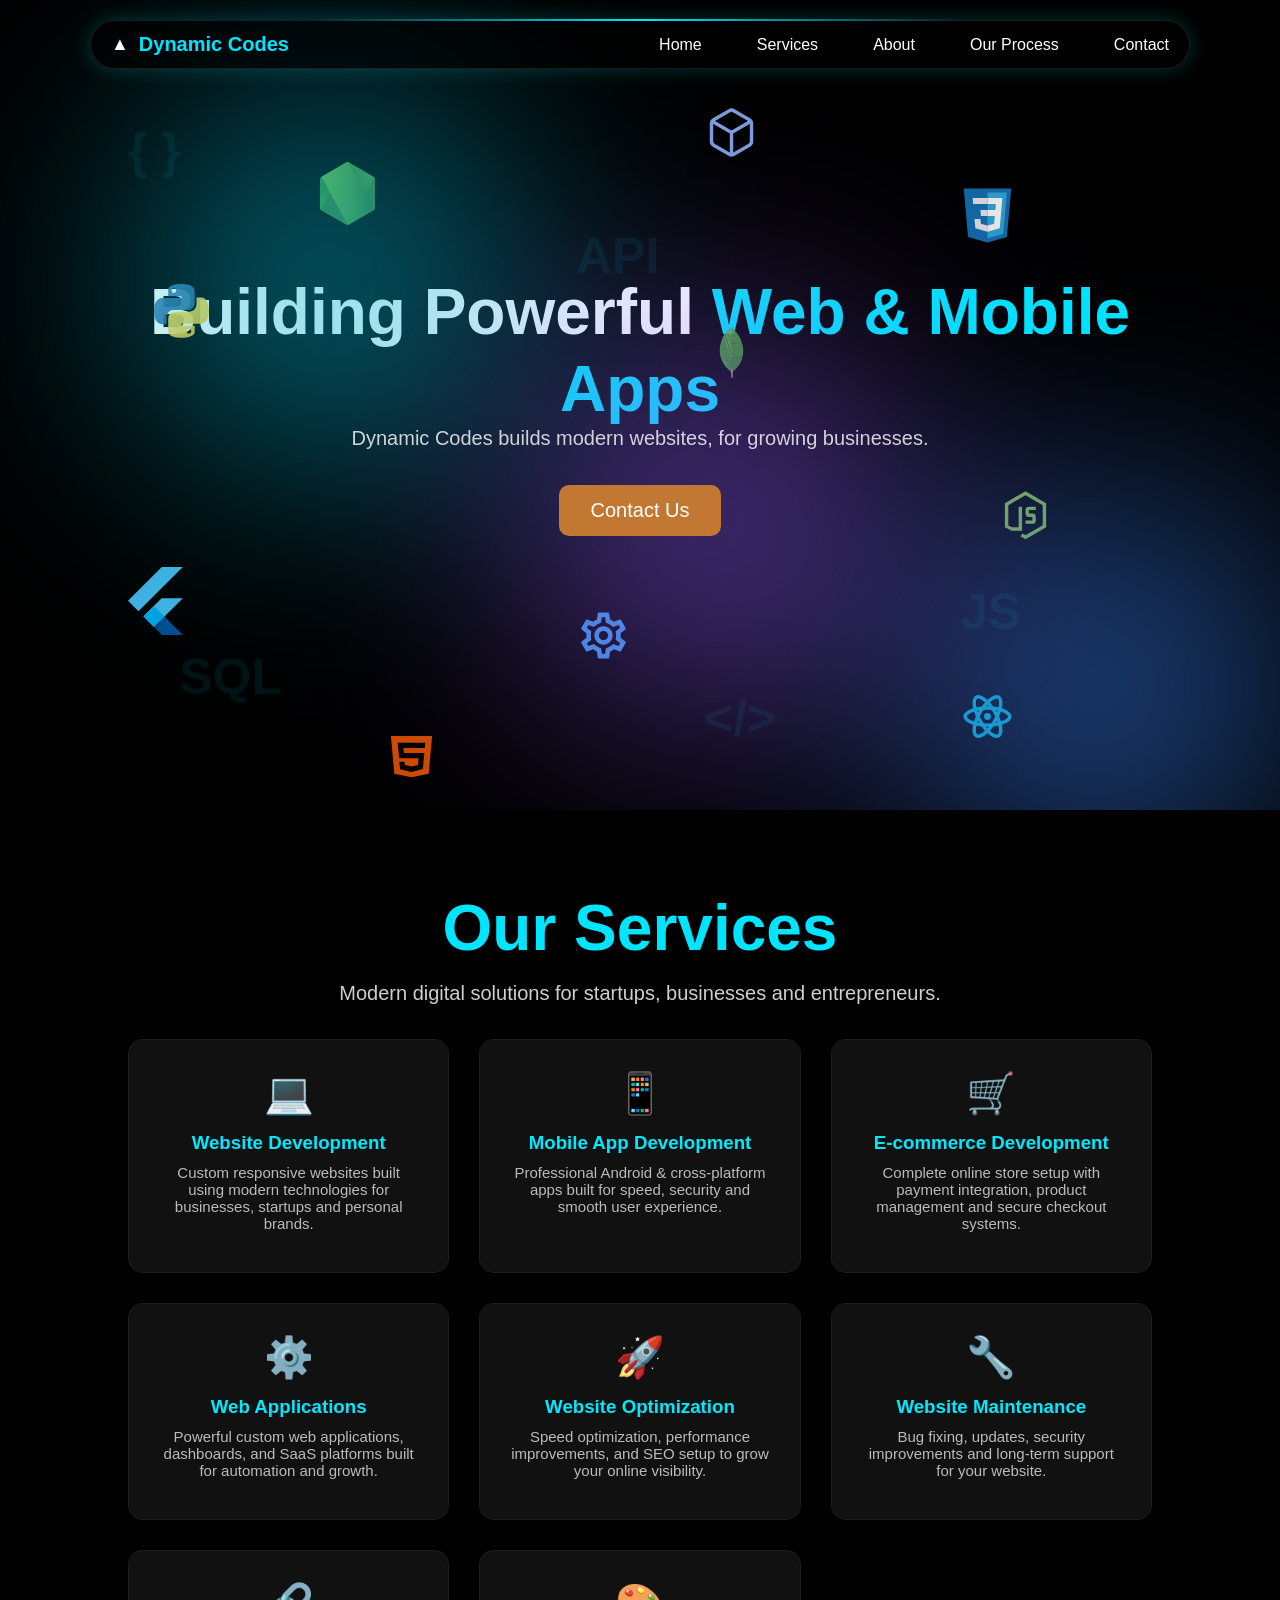
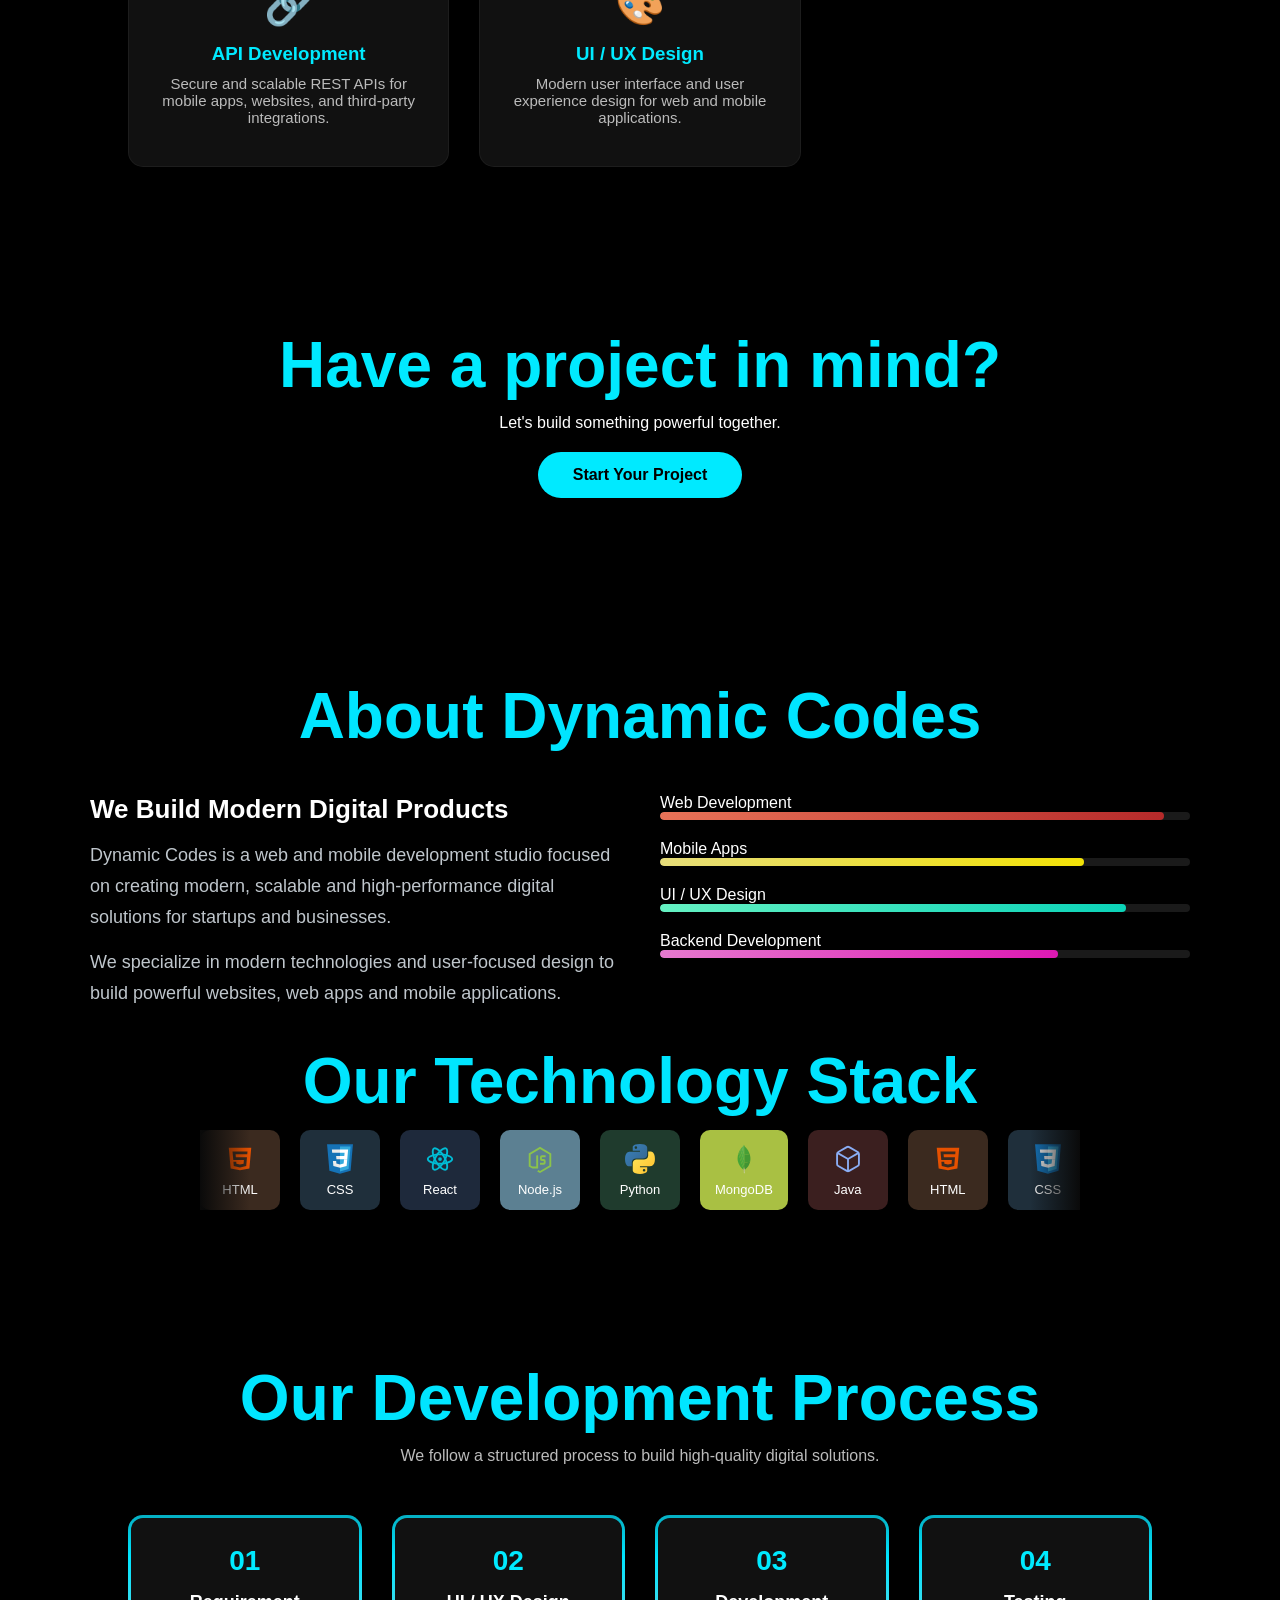
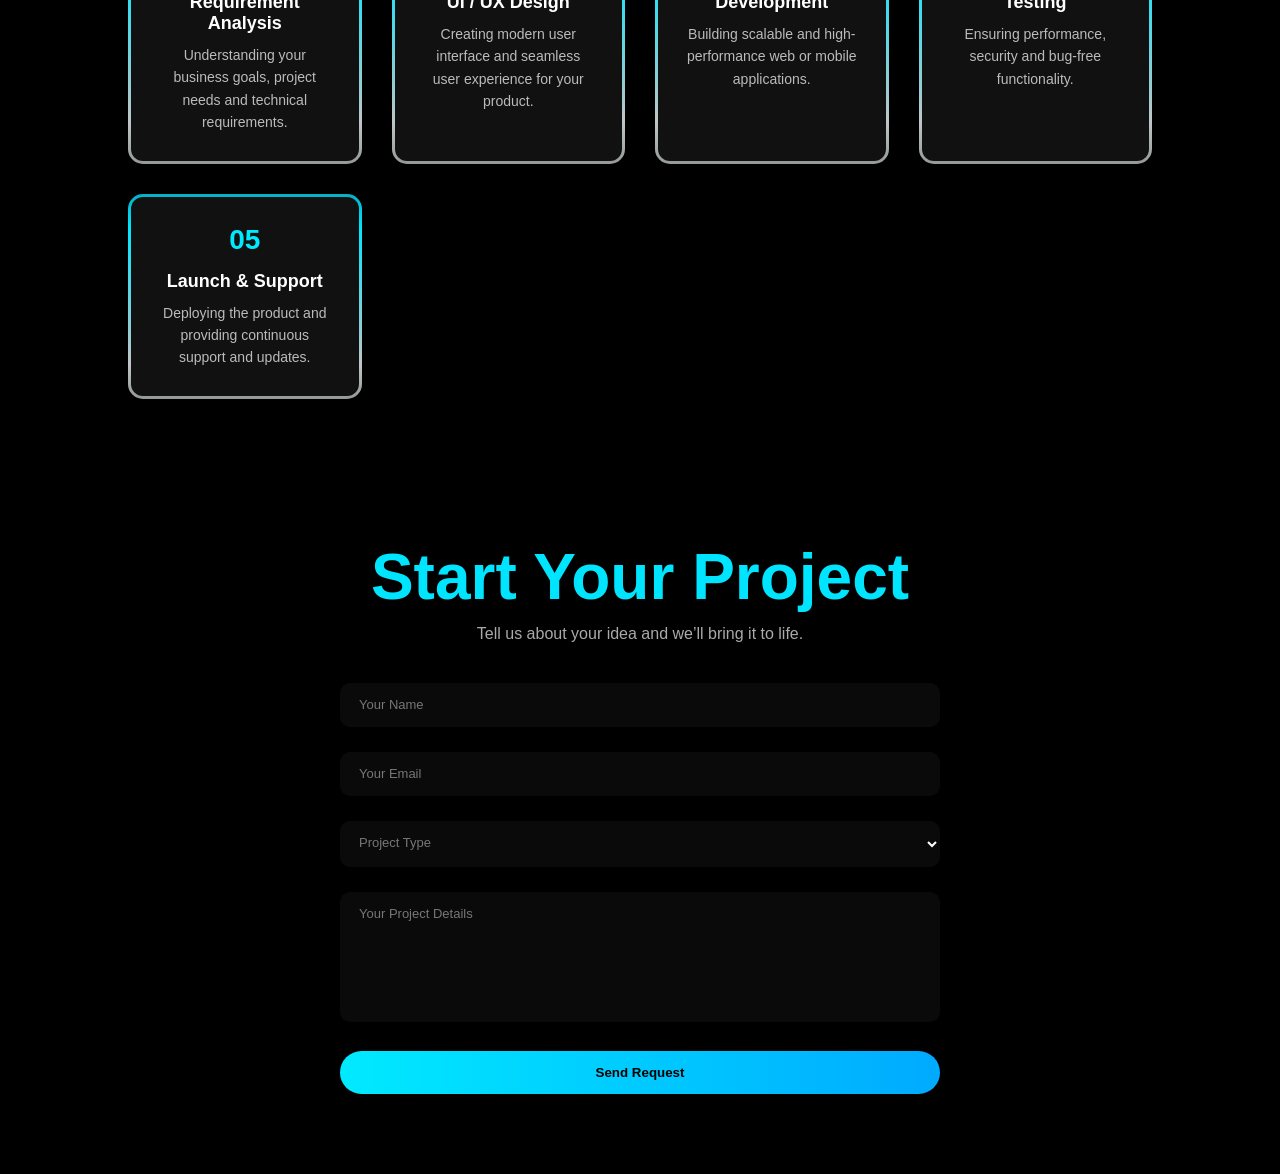
==== commit 8a9f4c36: "update" ====
--- a/index.html
+++ b/index.html
@@ -14,7 +14,7 @@
 
 <body>
 
-<!-- NAVBAR -->
+
 
 <header class="navbar">
 
@@ -42,7 +42,7 @@
 
 <section class="hero">
 
-<!-- animated code background -->
+
 
 <div class="code-bg">
 
@@ -59,7 +59,7 @@
 </div>
 
 
-<!-- floating tech icons -->
+
 
 <div class="floating-tech">
 
@@ -77,7 +77,7 @@
 </div>
 
 
-<!-- gradient blobs -->
+
 
 <div class="blob blob1"></div>
 <div class="blob blob2"></div>
@@ -338,7 +338,7 @@
 <p>Java</p>
 </div>
 
-<!-- duplicated for infinite scroll -->
+
 
 <div class="tech-item html1">
 <img src="assets/images/tech/html.svg">
@@ -455,6 +455,62 @@
 
 </section>
 
+<section id="contact" class="contact">
+
+<h2 class="section-title">Start Your Project</h2>
+
+<p class="contact-subtitle">
+Tell us about your idea and we’ll bring it to life.
+</p>
+
+<form action="https://formsubmit.co/YOUR-EMAIL@gmail.com" method="POST" class="contact-form">
+
+<input type="hidden" name="_captcha" value="false">
+
+
+<div class="input-group">
+<input type="text" name="name" required>
+<label>Your Name</label>
+</div>
+
+
+<div class="input-group">
+<input type="email" name="email" required>
+<label>Your Email</label>
+</div>
+
+
+<div class="input-group">
+<select name="project" id="projectType" required>
+<option value="" disabled selected></option>
+<option>Website Development</option>
+<option>Mobile App</option>
+<option>E-commerce</option>
+<option>UI/UX Design</option>
+<option>Web Application</option>
+<option value="other">Other</option>
+</select>
+<label>Project Type</label>
+</div>
+
+
+<div class="input-group" id="otherInput" style="display:none;">
+<input type="text" name="other_project">
+<label>Enter Your Project Type</label>
+</div>
+
+
+<div class="input-group">
+<textarea name="details" rows="5" required></textarea>
+<label>Your Project Details</label>
+</div>
+
+<button type="submit" class="contact-btn">Send Request</button>
+
+</form>
+
+</section>
+
 <script src="assets/js/script.js"></script>
 
 </body>
--- a/assets/css/style.css
+++ b/assets/css/style.css
@@ -10,7 +10,7 @@
 color:white;
 }
 
-/* container */
+
 
 .container{
 width:90%;
@@ -19,7 +19,7 @@
 }
 
 
-/* GLASS NAVBAR */
+
 
 .navbar{
 position:sticky;
@@ -48,7 +48,7 @@
 }
 
 
-/* HERO */
+
 
 .hero{
 position:relative;
@@ -61,7 +61,7 @@
 }
 
 
-/* HERO TEXT */
+
 
 .hero-content{
 z-index:2;
@@ -83,7 +83,7 @@
 opacity:0.8;
 }
 
-/* BUTTON */
+
 
 .btn{
 position:relative;
@@ -130,7 +130,7 @@
 
 }
 
-/* FLOATING TECH ICONS */
+
 
 .floating-tech{
 position:absolute;
@@ -174,7 +174,7 @@
 }
 
 
-/* GRADIENT BLOBS */
+
 
 .blob{
 position:absolute;
@@ -261,8 +261,6 @@
 font-weight:bold;
 }
 
-/* different positions */
-
 .code1{
 top:15%;
 left:10%;
@@ -293,7 +291,6 @@
 animation:float5 13s infinite;
 }
 
-/* different animations */
 
 @keyframes float1{
 0%{transform:translateY(0);}
@@ -325,8 +322,6 @@
 100%{transform:translate(0);}
 }
 
-
-/* NAVBAR */
 
 .navbar{
 position:fixed;
@@ -355,8 +350,6 @@
 z-index:1000;
 }
 
-/* logo */
-
 .nav-logo{
 display:flex;
 align-items:center;
@@ -371,7 +364,6 @@
 color:white;
 }
 
-/* links */
 
 .nav-links{
 display:flex;
@@ -389,7 +381,6 @@
 color:#00e5ff;
 }
 
-/* menu icon */
 
 .menu-btn{
 display:none;
@@ -581,7 +572,6 @@
 
 }
 
-/* SECTION TITLE */
 
 .section-title{
 text-align:center;
@@ -593,8 +583,6 @@
 font-weight:700;
 }
 
-/* SERVICES */
-
 .services{
 padding:80px 10%;
 }
@@ -642,7 +630,7 @@
 transition:0.3s;
 }
 
-/* Mobile */
+
 
 @media (max-width:768px){
 
@@ -670,7 +658,6 @@
 
 }
 
-/* hamburger animation */
 
 .menu-btn.active span:nth-child(1){
 transform:rotate(45deg) translate(5px,5px);
@@ -684,7 +671,7 @@
 transform:rotate(-45deg) translate(6px,-6px);
 }
 
-/* NAVBAR */
+
 
 .navbar{
 display:flex;
@@ -703,7 +690,7 @@
 border-radius:50px;
 }
 
-/* NAV LINKS */
+
 
 .nav-links{
 display:flex;
@@ -721,7 +708,7 @@
 color:#00e5ff;
 }
 
-/* HAMBURGER */
+
 
 .menu-btn{
 display:none;
@@ -738,7 +725,6 @@
 transition:0.3s;
 }
 
-/* MOBILE MENU */
 
 @media (max-width:768px){
 
@@ -770,8 +756,6 @@
 
 }
 
-/* HAMBURGER ANIMATION */
-
 .menu-btn.active span:nth-child(1){
 transform:rotate(45deg) translate(5px,5px);
 }
@@ -826,7 +810,6 @@
 
 }
 
-/* ABOUT SECTION */
 
 .about{
 padding:100px 20px;
@@ -856,8 +839,6 @@
 margin-bottom:15px;
 }
 
-/* SKILLS */
-
 .skill{
 margin-bottom:20px;
 }
@@ -869,33 +850,26 @@
 overflow:hidden;
 }
 
-/* Default progress bar */
-
 .progress span{
 display:block;
 height:100%;
 border-radius:20px;
 }
 
-/* Web Development */
-
 .skills .skill:nth-child(1) .progress span{
 background:linear-gradient(90deg,#E87358,#B52A2A);
 }
 
-/* Mobile Apps */
 
 .skills .skill:nth-child(2) .progress span{
 background:linear-gradient(90deg,#E6DD7A,#F2E207);
 }
 
-/* UI / UX Design */
 
 .skills .skill:nth-child(3) .progress span{
 background:linear-gradient(90deg,#65f1c2,#0bd3b8);
 }
 
-/* Backend Development */
 
 .skills .skill:nth-child(4) .progress span{
 background:linear-gradient(90deg,#e67acf,#dd19b3);
@@ -908,8 +882,6 @@
 }
 
 }
-
-/* TECH STACK */
 
 .tech-section{
 text-align:center;
@@ -991,8 +963,6 @@
 .node8{
 background:#243b1f;
 }
-
-/* Animation */
 
 @keyframes scrollTech{
 
@@ -1176,3 +1146,95 @@
 z-index:1;
 }
 
+.contact{
+padding:80px 10%;
+text-align:center;
+}
+
+.contact-subtitle{
+color:#aaa;
+margin-bottom:40px;
+}
+
+.contact-form{
+max-width:600px;
+margin:auto;
+display:flex;
+flex-direction:column;
+gap:25px;
+}
+
+.input-group{
+position:relative;
+}
+
+.input-group input,
+.input-group textarea,
+.input-group select{
+width:100%;
+padding:14px;
+border:none;
+outline:none;
+background:#0a0a0a;
+color:#fff;
+border-radius:10px;
+font-size:14px;
+}
+
+.input-group label{
+position:absolute;
+left:14px;
+top:14px;
+color:#777;
+font-size:13px;
+transition:0.3s;
+pointer-events:none;
+background:#0a0a0a;
+padding:0 5px;
+}
+
+.input-group input:focus + label,
+.input-group textarea:focus + label,
+.input-group select:focus + label,
+.input-group input:valid + label,
+.input-group textarea:valid + label,
+.input-group select:valid + label{
+top:-8px;
+font-size:11px;
+color:#00eaff;
+}
+
+textarea{
+resize:none;
+height:130px;
+}
+
+.input-group input:focus,
+.input-group textarea:focus,
+.input-group select:focus{
+box-shadow:0 0 10px rgba(0,234,255,0.3);
+}
+
+.contact-btn{
+padding:14px;
+border:none;
+border-radius:30px;
+background:linear-gradient(90deg,#00eaff,#00aaff);
+color:#000;
+font-weight:bold;
+cursor:pointer;
+transition:0.3s;
+}
+
+.contact-btn:hover{
+transform:scale(1.05);
+box-shadow:0 5px 20px rgba(0,234,255,0.4);
+}
+
+@media(max-width:768px){
+
+.contact{
+padding:60px 20px;
+}
+
+}
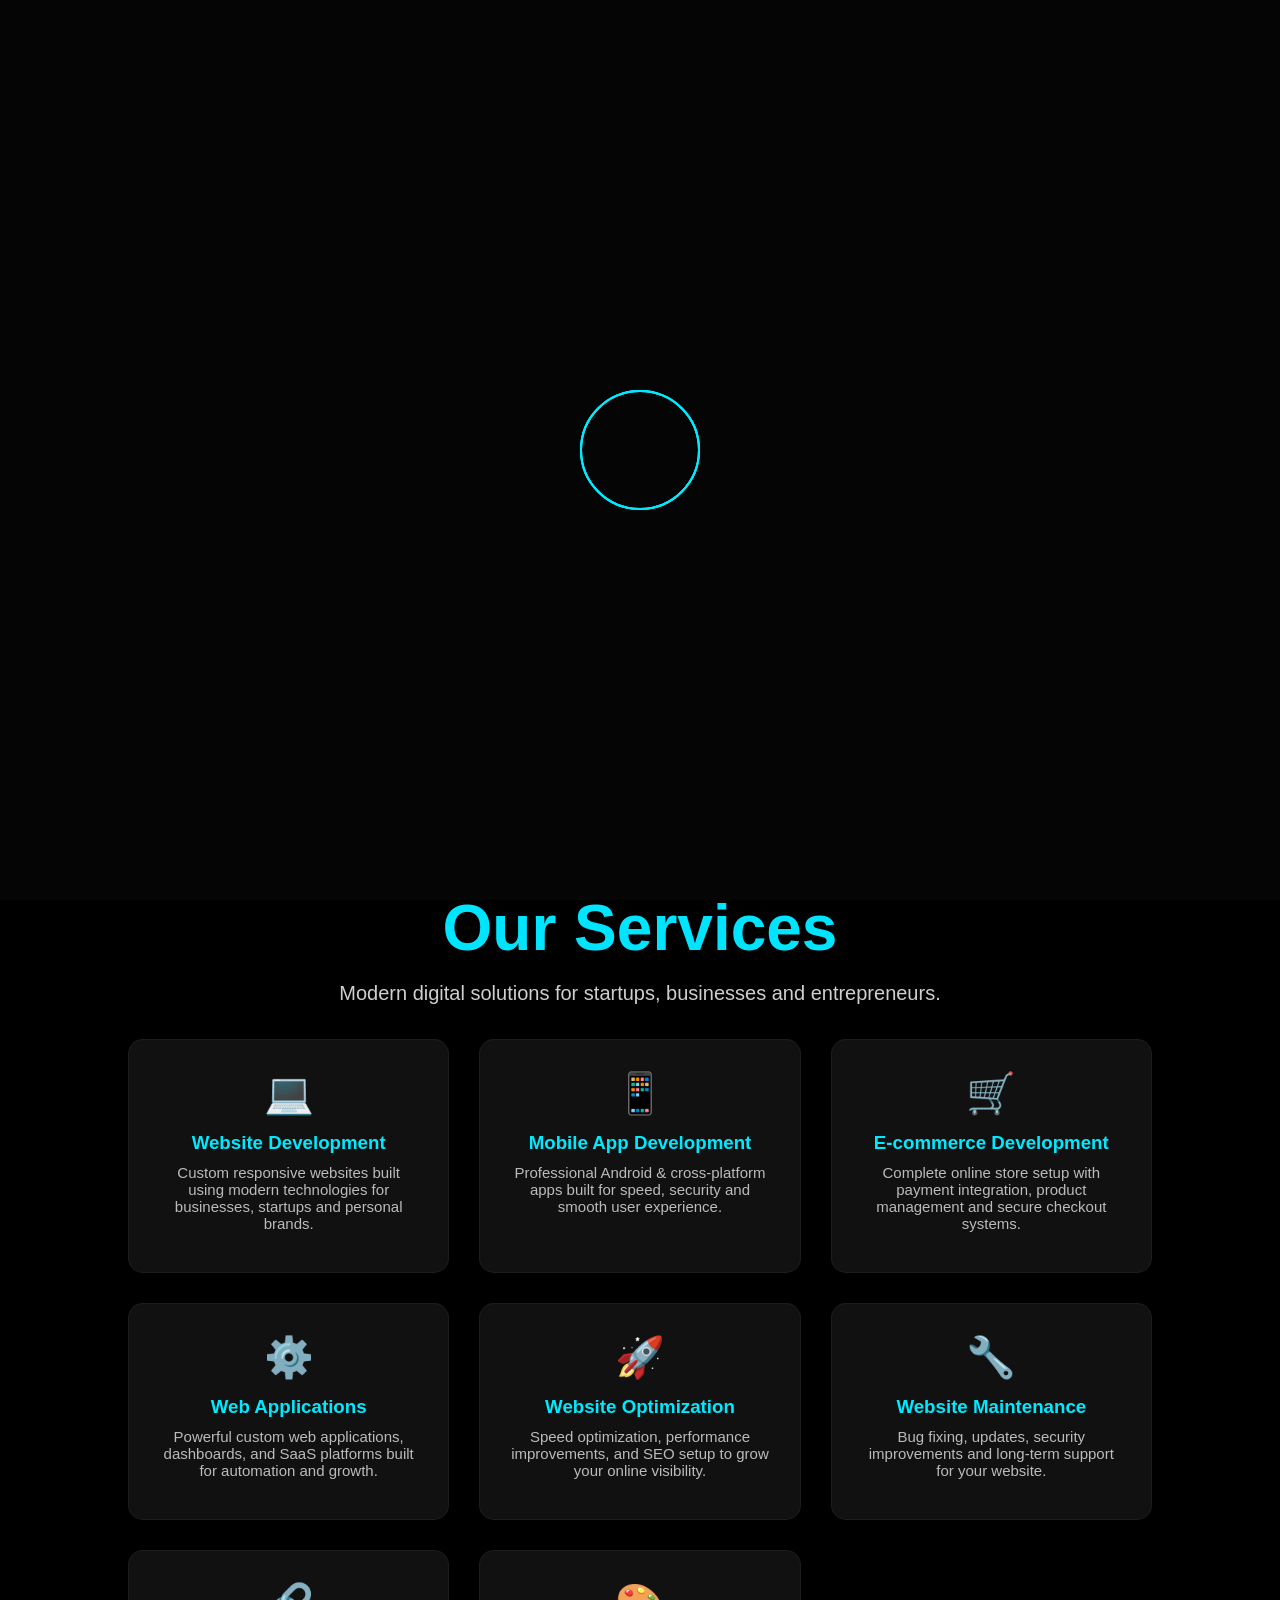
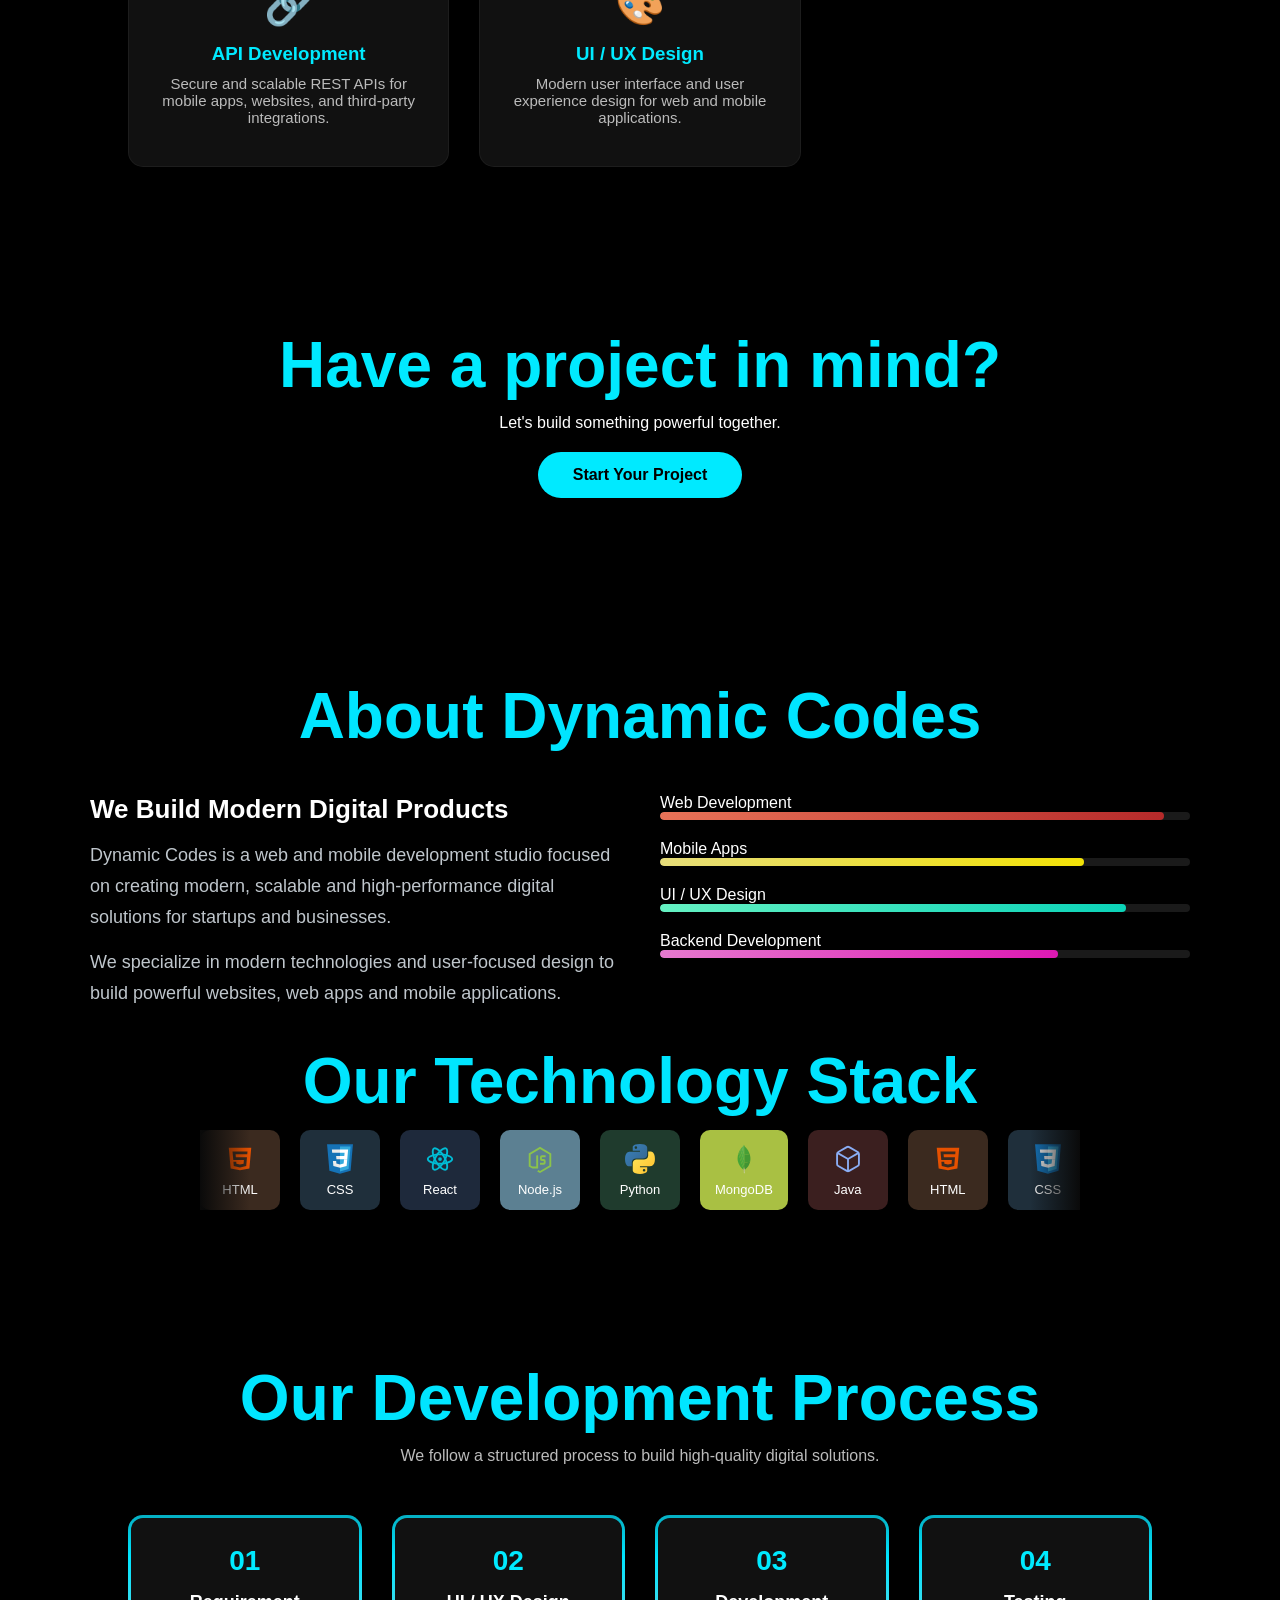
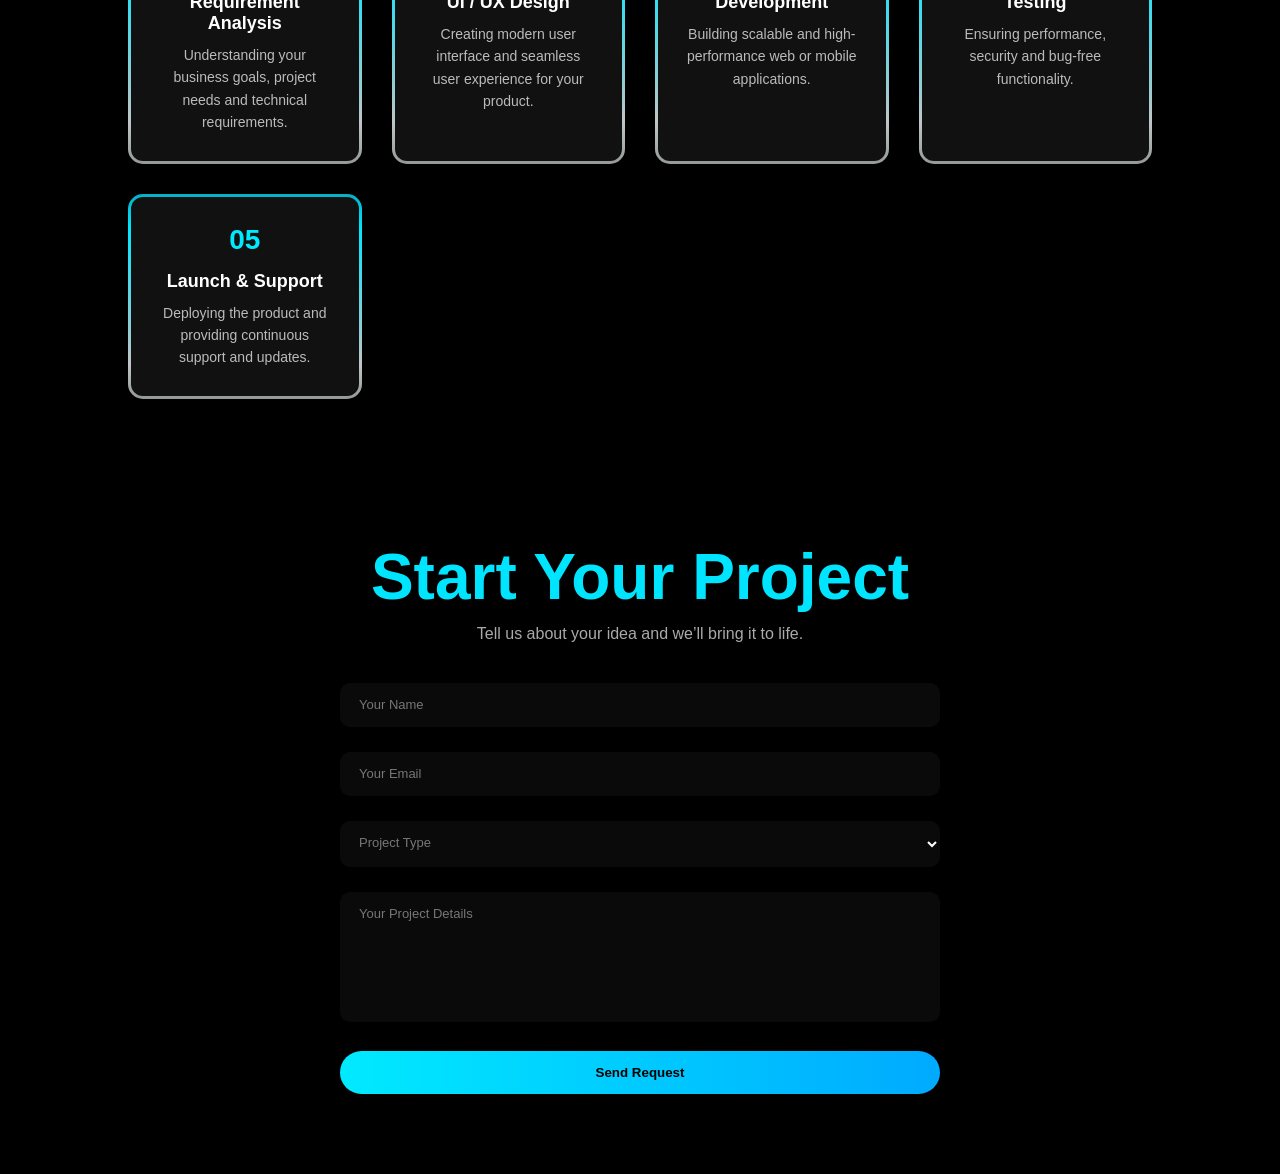
==== commit 1a9b6b2c: "update" ====
--- a/index.html
+++ b/index.html
@@ -14,7 +14,13 @@
 
 <body>
 
-
+<div id="loader">
+  <div class="pulse-loader">
+    <span></span>
+    <span></span>
+    <span></span>
+  </div>
+</div>
 
 <header class="navbar">
 
@@ -463,9 +469,11 @@
 Tell us about your idea and we’ll bring it to life.
 </p>
 
-<form action="https://formsubmit.co/YOUR-EMAIL@gmail.com" method="POST" class="contact-form">
+<form action="https://formsubmit.co/dynamiccodesit@gmail.com" method="POST" class="contact-form">
 
 <input type="hidden" name="_captcha" value="false">
+
+<input type="hidden" name="_next" value="https://dynamic-codes-website.vercel.app/thank-you.html">
 
 
 <div class="input-group">
--- a/assets/css/style.css
+++ b/assets/css/style.css
@@ -646,6 +646,7 @@
 padding:20px 0;
 transform:translateY(-200%);
 transition:0.4s;
+border-radius: 10px;
 }
 
 .nav-links.active{
@@ -1237,4 +1238,68 @@
 padding:60px 20px;
 }
 
+}
+
+
+#loader{
+position:fixed;
+top:0;
+left:0;
+width:100%;
+height:100%;
+background:#050505;
+display:flex;
+justify-content:center;
+align-items:center;
+z-index:99999;
+transition:opacity 0.6s ease, visibility 0.6s;
+}
+
+
+#loader.hidden{
+opacity:0;
+visibility:hidden;
+}
+
+
+.pulse-loader{
+position:relative;
+width:120px;
+height:120px;
+}
+
+
+.pulse-loader span{
+position:absolute;
+width:100%;
+height:100%;
+border:2px solid #00eaff;
+border-radius:50%;
+animation:pulse 2s linear infinite;
+}
+
+
+.pulse-loader span:nth-child(2){
+animation-delay:0.5s;
+}
+
+.pulse-loader span:nth-child(3){
+animation-delay:1s;
+}
+
+
+@keyframes pulse{
+0%{
+transform:scale(0.5);
+opacity:1;
+box-shadow:0 0 10px #00eaff;
+}
+70%{
+transform:scale(1.4);
+opacity:0.3;
+}
+100%{
+transform:scale(1.8);
+opacity:0;
+}
 }
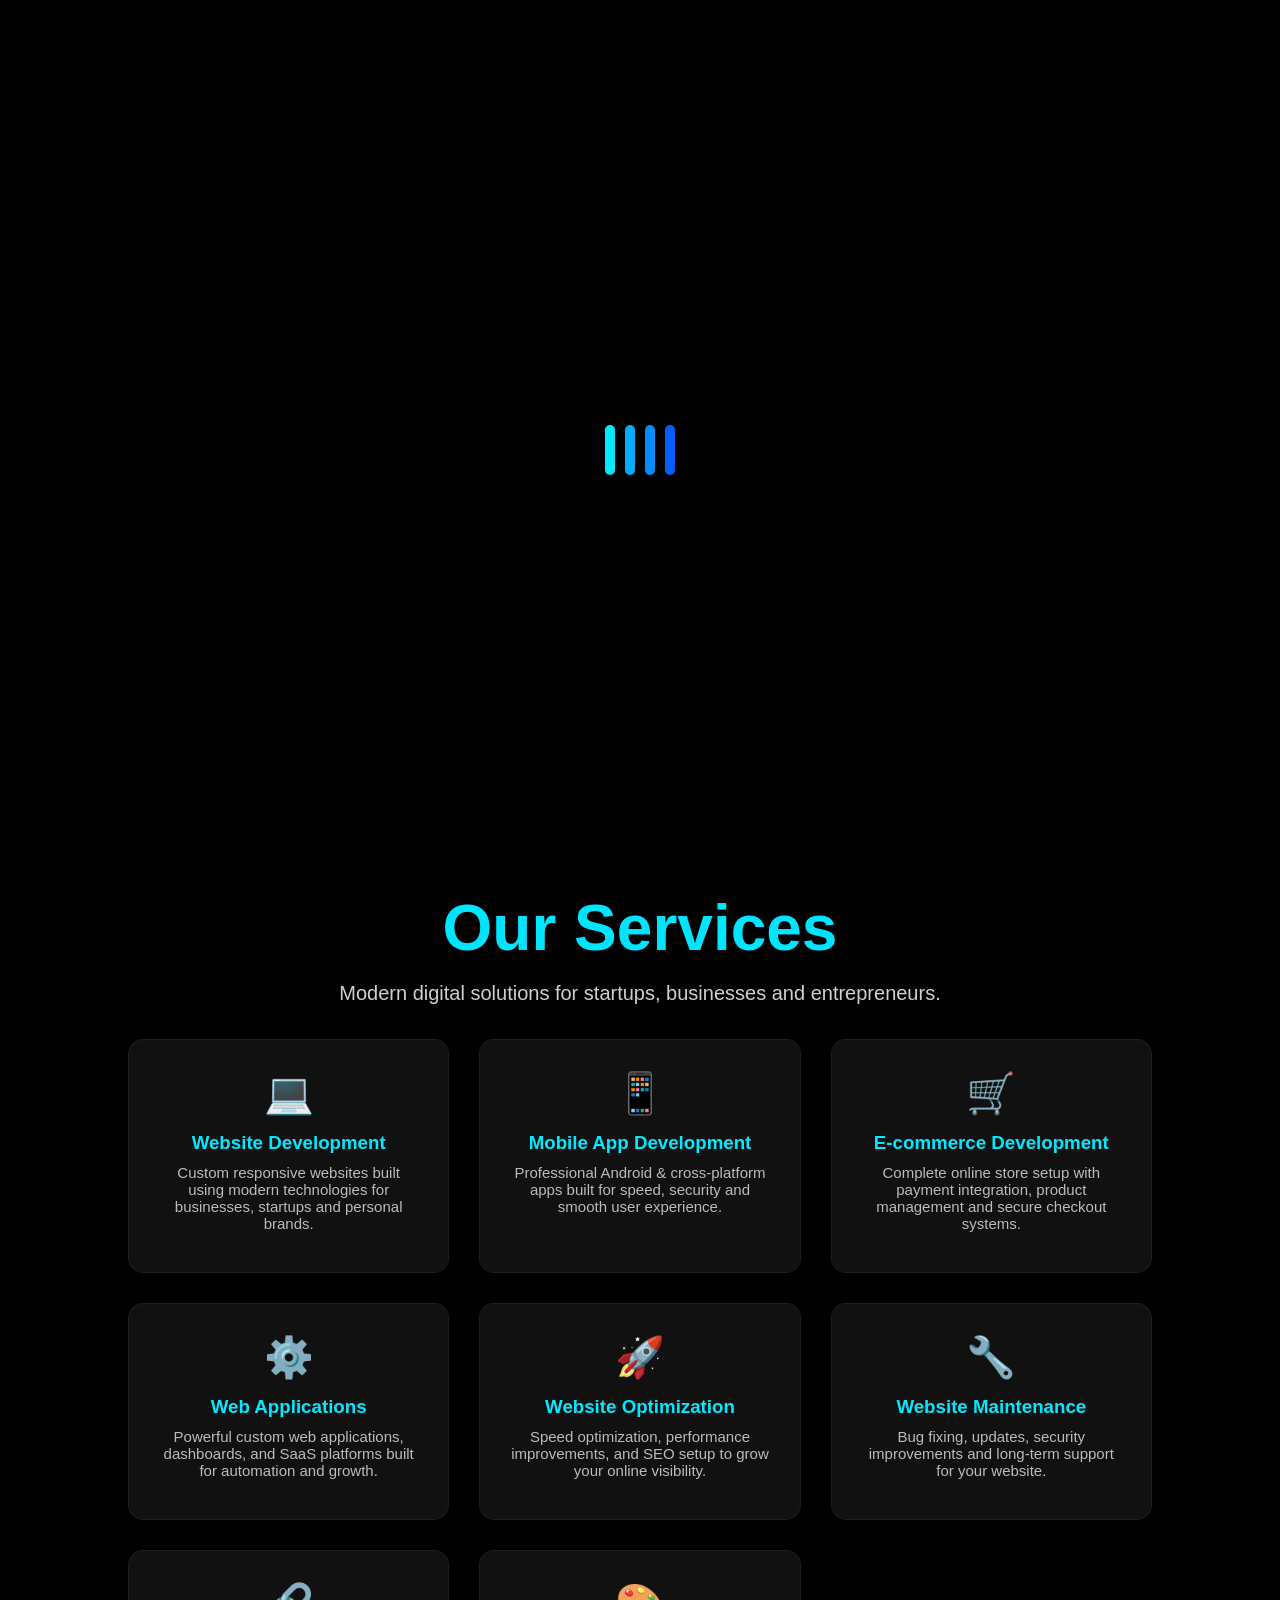
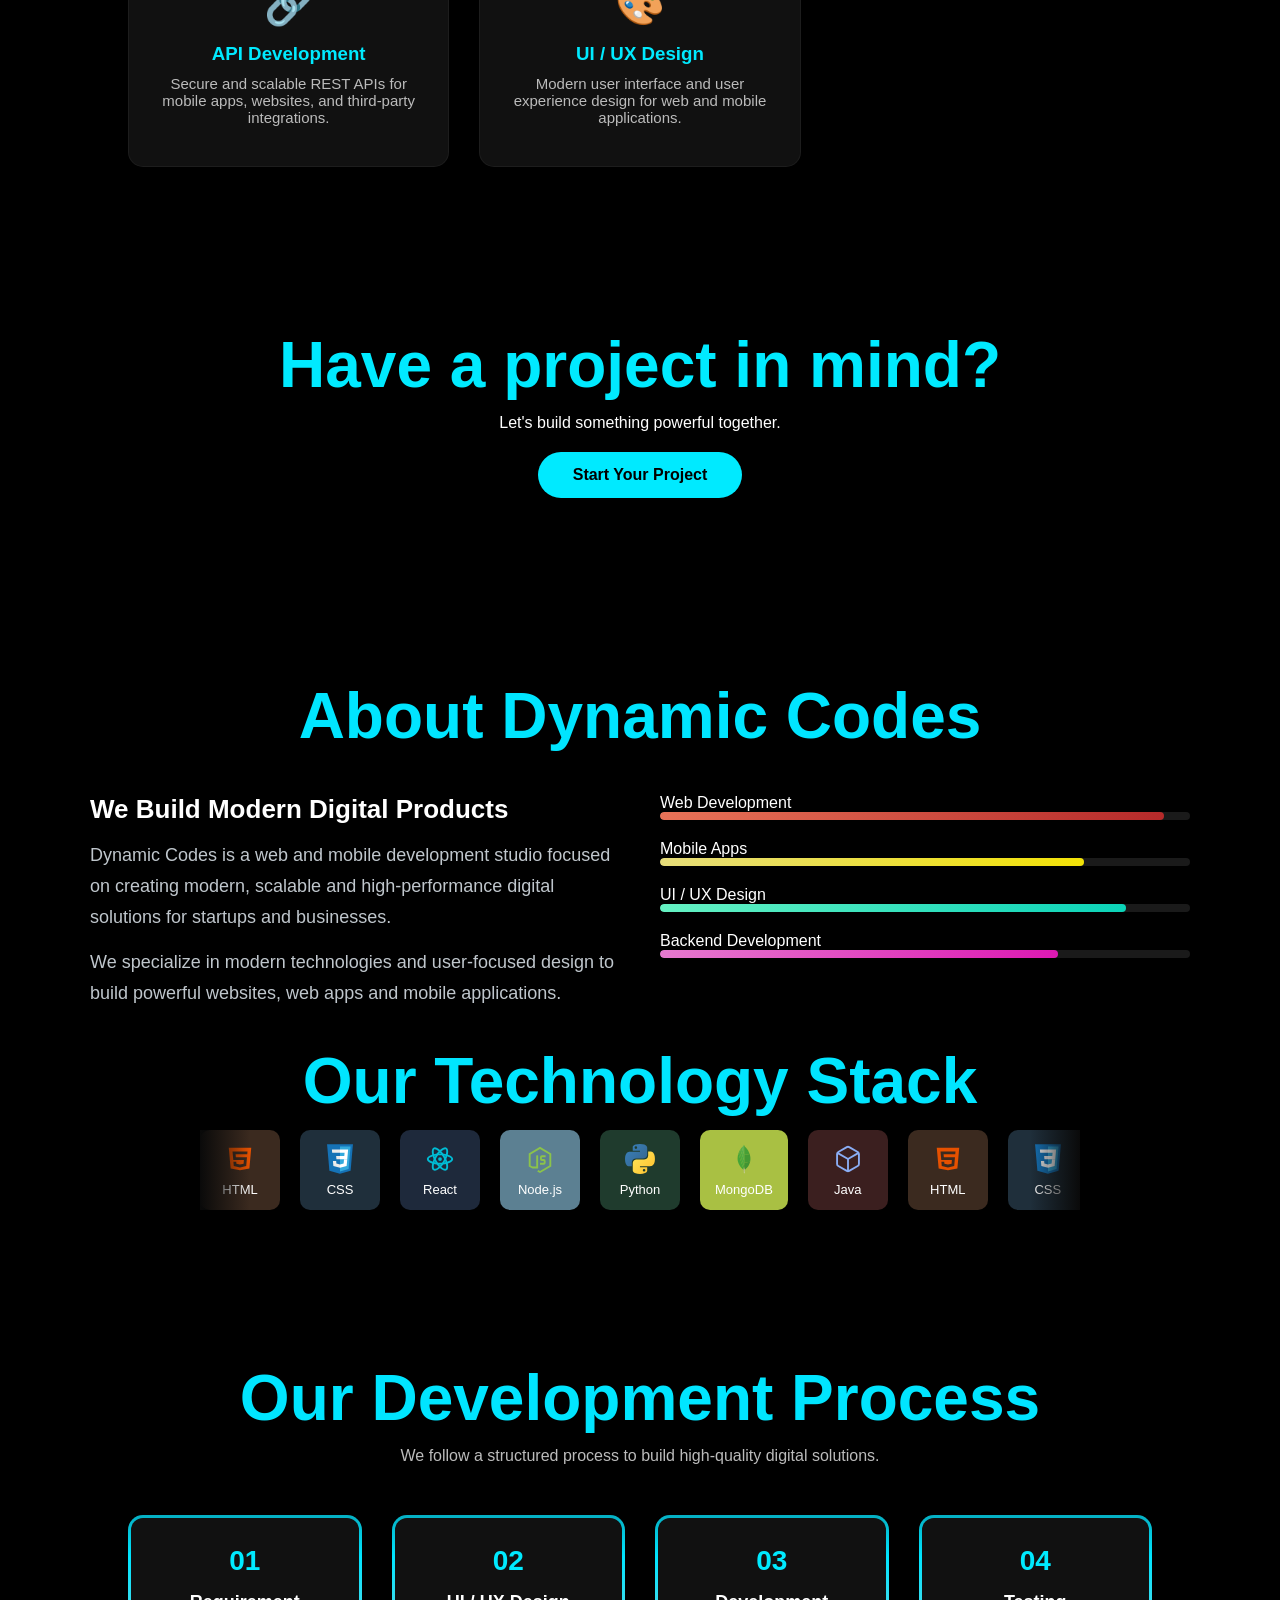
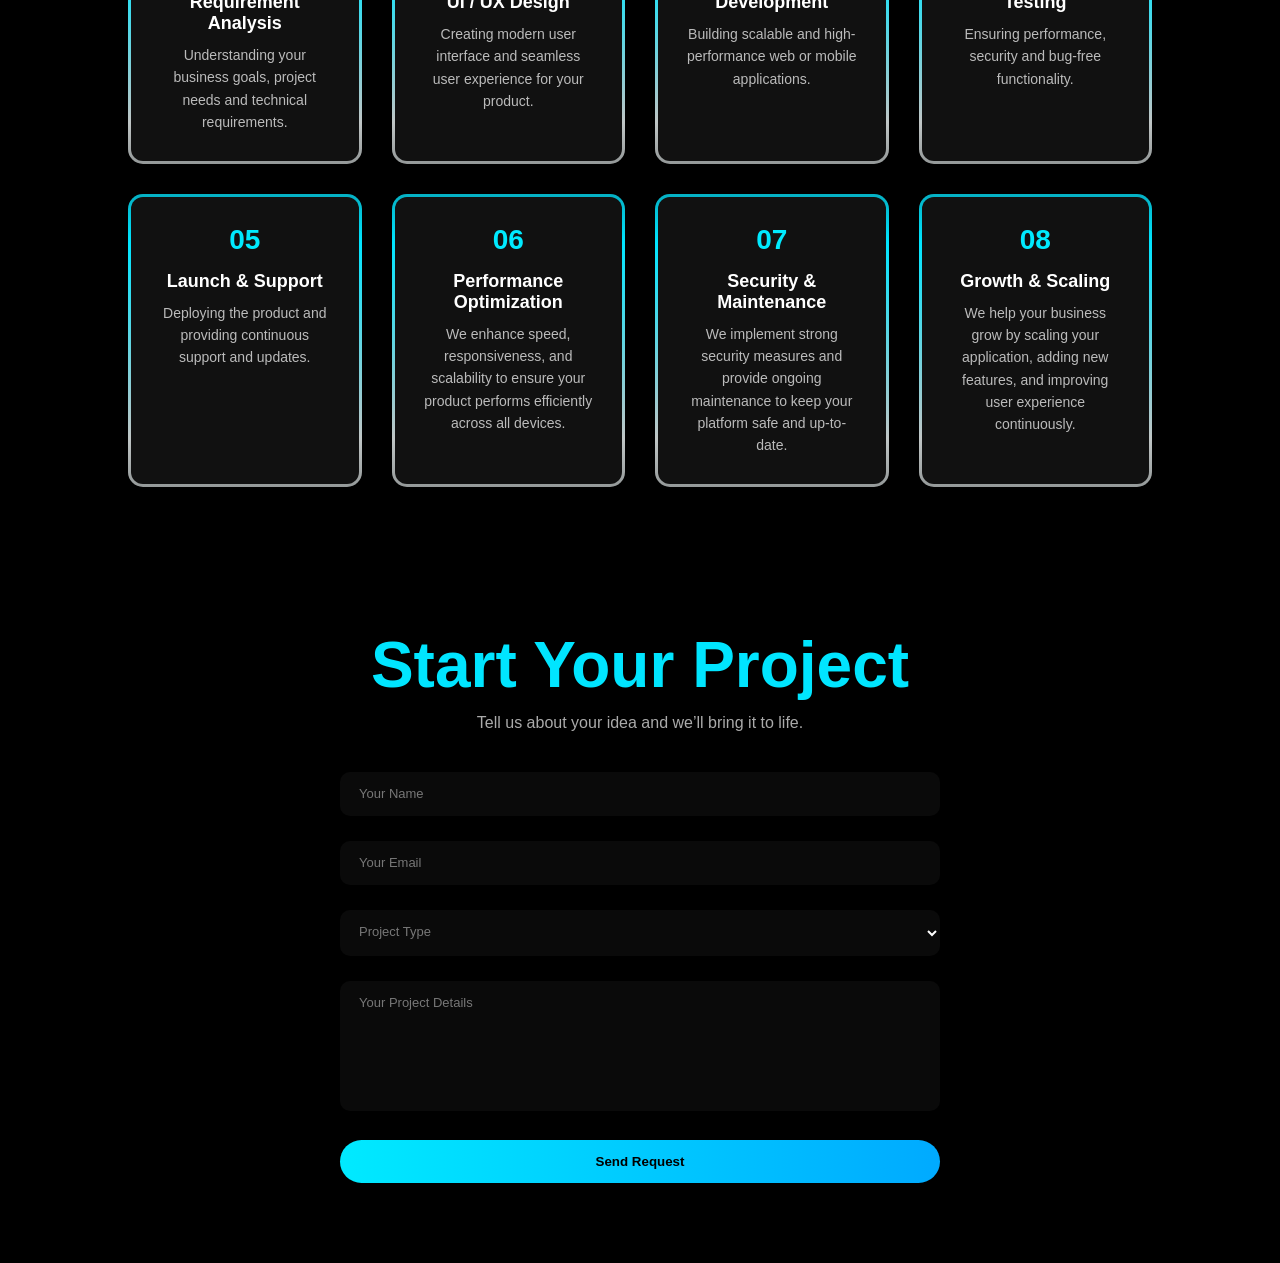
==== commit 3d2befbc: "update" ====
--- a/index.html
+++ b/index.html
@@ -15,10 +15,11 @@
 <body>
 
 <div id="loader">
-  <div class="pulse-loader">
-    <span></span>
-    <span></span>
-    <span></span>
+  <div class="loader">
+    <span class="bar"></span>
+    <span class="bar"></span>
+    <span class="bar"></span>
+    <span class="bar"></span>
   </div>
 </div>
 
@@ -455,6 +456,39 @@
 continuous support and updates.
 </p>
 
+</div>
+
+<div class="process-card">
+
+  <div class="process-number">06</div>
+
+  <h3>Performance Optimization</h3>
+  <p>
+    We enhance speed, responsiveness, and scalability to ensure your
+     product performs efficiently across all devices.
+  </p>
+</div>
+
+<div class="process-card">
+ 
+  <div class="process-number">07</div>
+
+  <h3>Security & Maintenance</h3>
+  <p>
+    We implement strong security measures and provide 
+    ongoing maintenance to keep your platform safe and up-to-date.
+  </p>
+</div>
+
+<div class="process-card">
+ 
+  <div class="process-number">08</div>
+
+  <h3>Growth & Scaling</h3>
+  <p>
+    We help your business grow by scaling your application, 
+    adding new features, and improving user experience continuously.
+  </p>
 </div>
 
 </div>
--- a/assets/css/style.css
+++ b/assets/css/style.css
@@ -1241,65 +1241,87 @@
 }
 
 
+
 #loader{
-position:fixed;
-top:0;
-left:0;
-width:100%;
-height:100%;
-background:#050505;
-display:flex;
-justify-content:center;
-align-items:center;
-z-index:99999;
-transition:opacity 0.6s ease, visibility 0.6s;
+position: fixed;
+top: 0;
+left: 0;
+width: 100%;
+height: 100%;
+background: #000; 
+display: flex;
+justify-content: center;
+align-items: center;
+z-index: 99999;
+transition: opacity 0.6s ease, visibility 0.6s;
 }
 
 
 #loader.hidden{
-opacity:0;
-visibility:hidden;
-}
-
-
-.pulse-loader{
-position:relative;
-width:120px;
-height:120px;
-}
-
-
-.pulse-loader span{
-position:absolute;
-width:100%;
-height:100%;
-border:2px solid #00eaff;
-border-radius:50%;
-animation:pulse 2s linear infinite;
-}
-
-
-.pulse-loader span:nth-child(2){
-animation-delay:0.5s;
-}
-
-.pulse-loader span:nth-child(3){
-animation-delay:1s;
-}
-
-
-@keyframes pulse{
-0%{
-transform:scale(0.5);
-opacity:1;
-box-shadow:0 0 10px #00eaff;
-}
-70%{
-transform:scale(1.4);
-opacity:0.3;
-}
-100%{
-transform:scale(1.8);
-opacity:0;
-}
-}+opacity: 0;
+visibility: hidden;
+}
+
+
+.loader{
+display: flex;
+align-items: center;
+gap: 10px;
+height: 80px;
+}
+
+
+.bar{
+width: 10px;
+height: 50px;
+border-radius: 6px;
+animation: morph 1.4s ease-in-out infinite;
+}
+
+
+.bar:nth-child(1){
+background: #00eaff;
+animation-delay: 0s;
+}
+
+.bar:nth-child(2){
+background: #00aaff;
+animation-delay: 0.15s;
+}
+
+.bar:nth-child(3){
+background: #008cff;
+animation-delay: 0.3s;
+}
+
+.bar:nth-child(4){
+background: #005eff;
+animation-delay: 0.45s;
+}
+
+
+@keyframes morph {
+  0%, 100% {
+    height: 50px;
+    transform: translateY(0);
+    border-radius: 6px;
+  }
+
+  50% {
+    height: 28px;
+    transform: translateY(-18px);
+    border-radius: 50%;
+  }
+  
+}
+
+@media(max-width:768px){
+.loader{
+gap: 8px;
+}
+
+.bar{
+width: 8px;
+height: 40px;
+}
+}
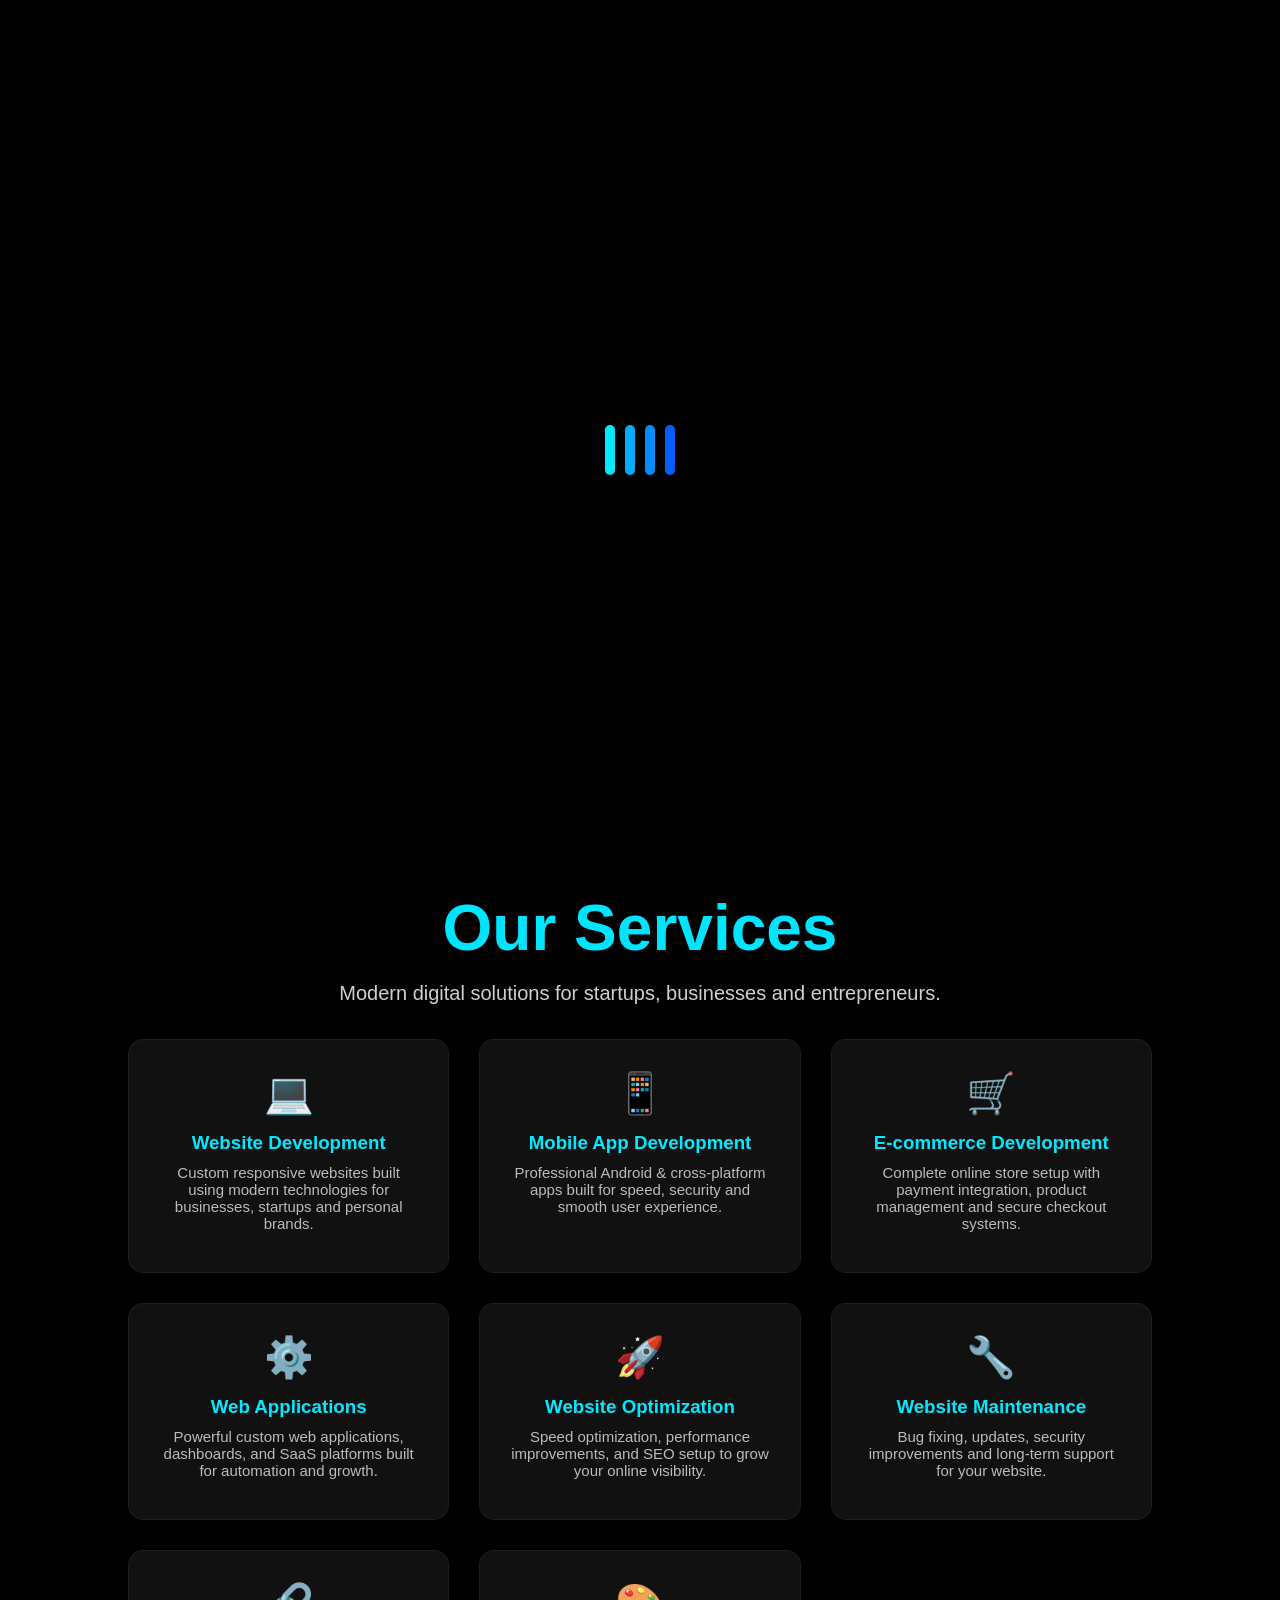
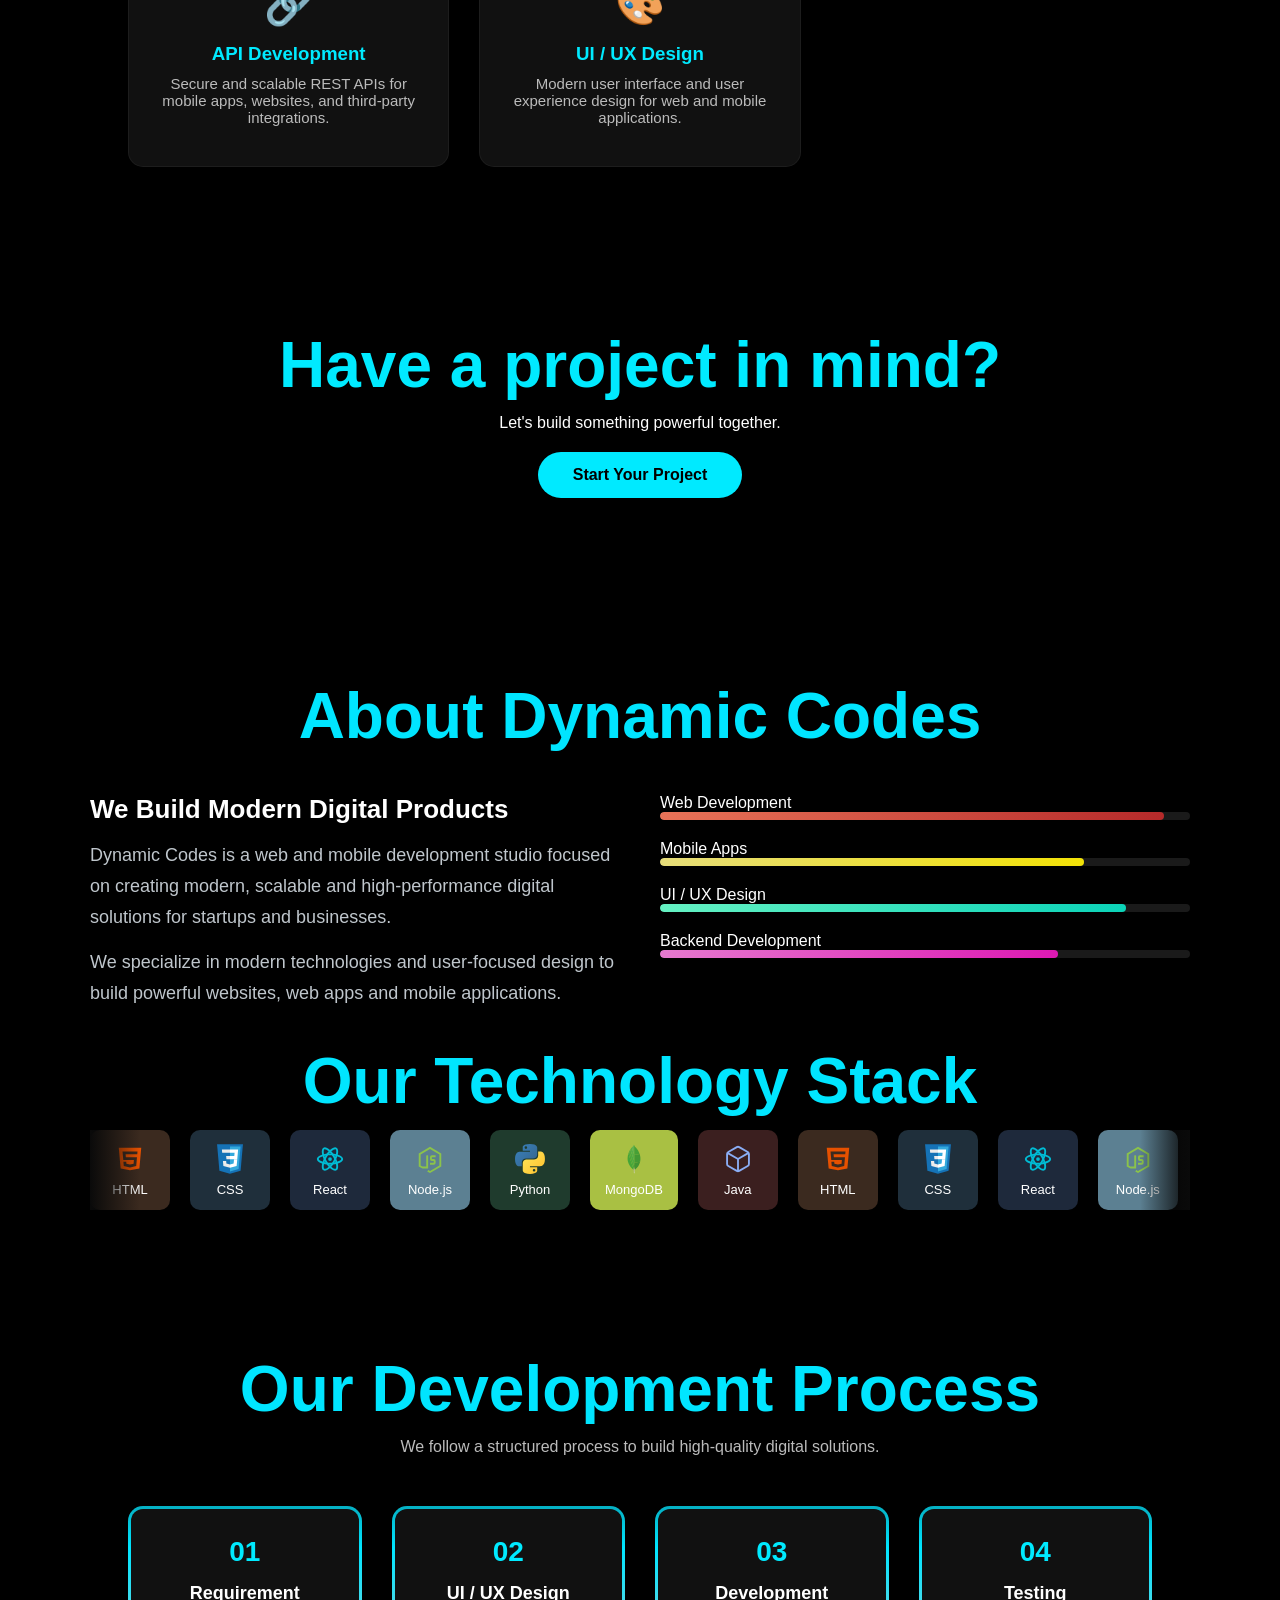
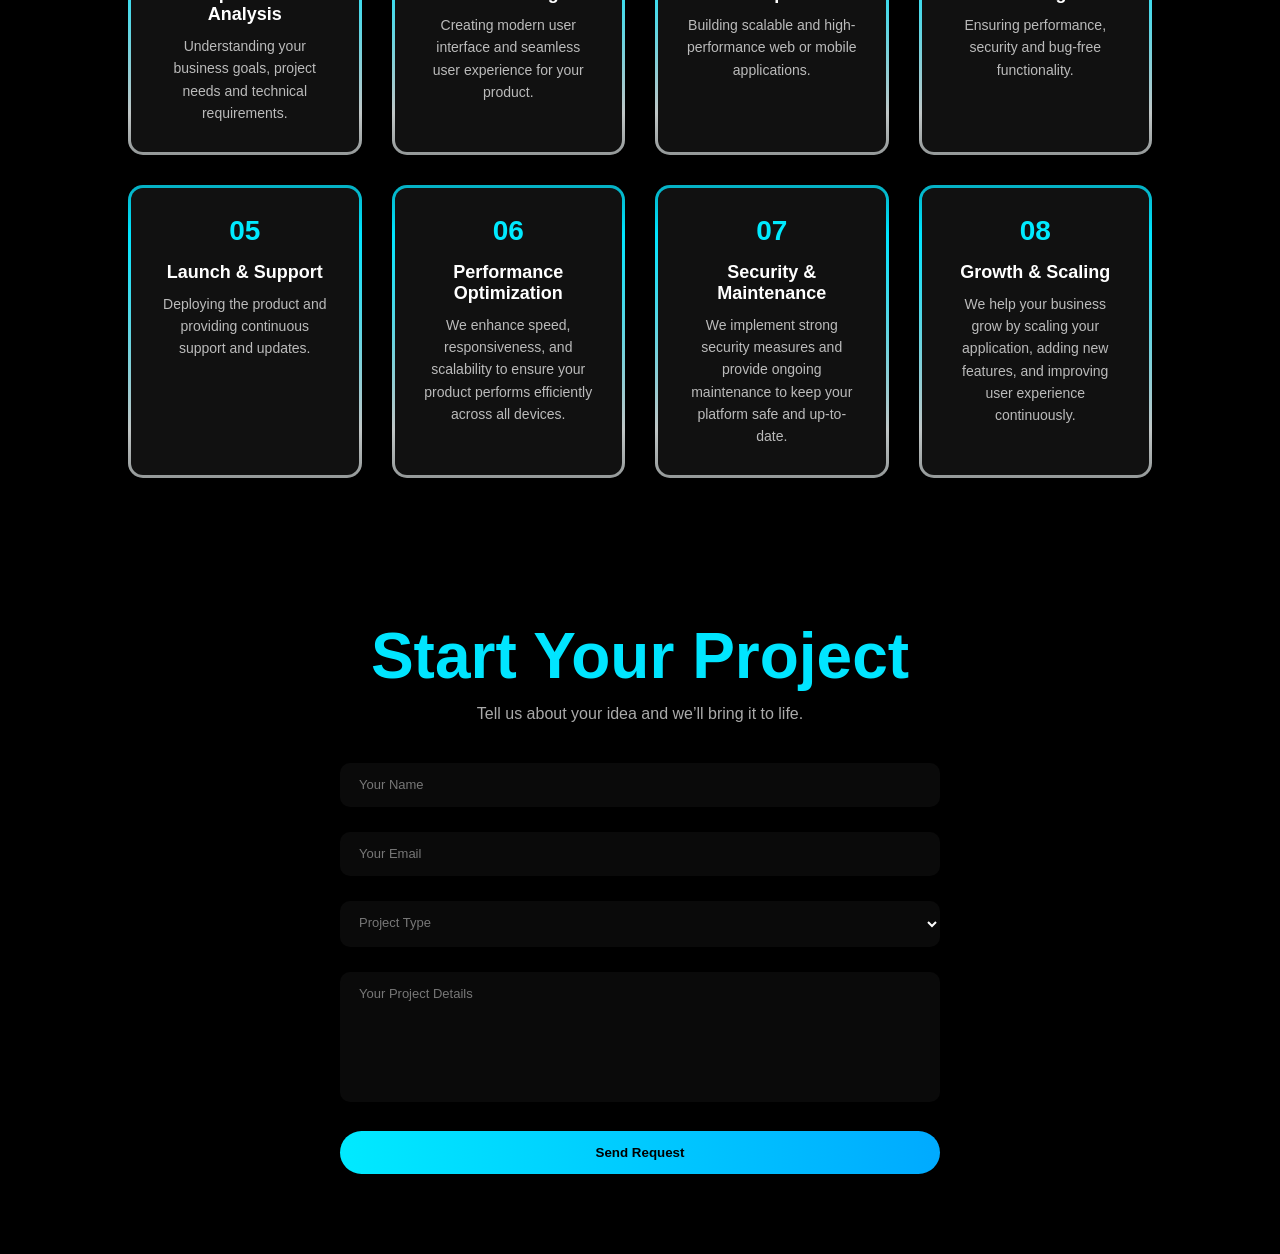
==== commit c1112fa6: "update" ====
--- a/index.html
+++ b/index.html
@@ -246,7 +246,7 @@
 
 <p>Let's build something powerful together.</p>
 
-<a href="contact.html" class="cta-btn">Start Your Project</a>
+<a href="#contact" class="cta-btn">Start Your Project</a>
 
 </section>
 
@@ -550,8 +550,8 @@
 <button type="submit" class="contact-btn">Send Request</button>
 
 </form>
-
-</section>
+</section>
+
 
 <script src="assets/js/script.js"></script>
 
--- a/assets/css/style.css
+++ b/assets/css/style.css
@@ -886,7 +886,7 @@
 
 .tech-section{
 text-align:center;
-padding:20px 10% 10px;
+padding:20px 0% 1px;
 overflow:hidden;
 width:100%;
 
